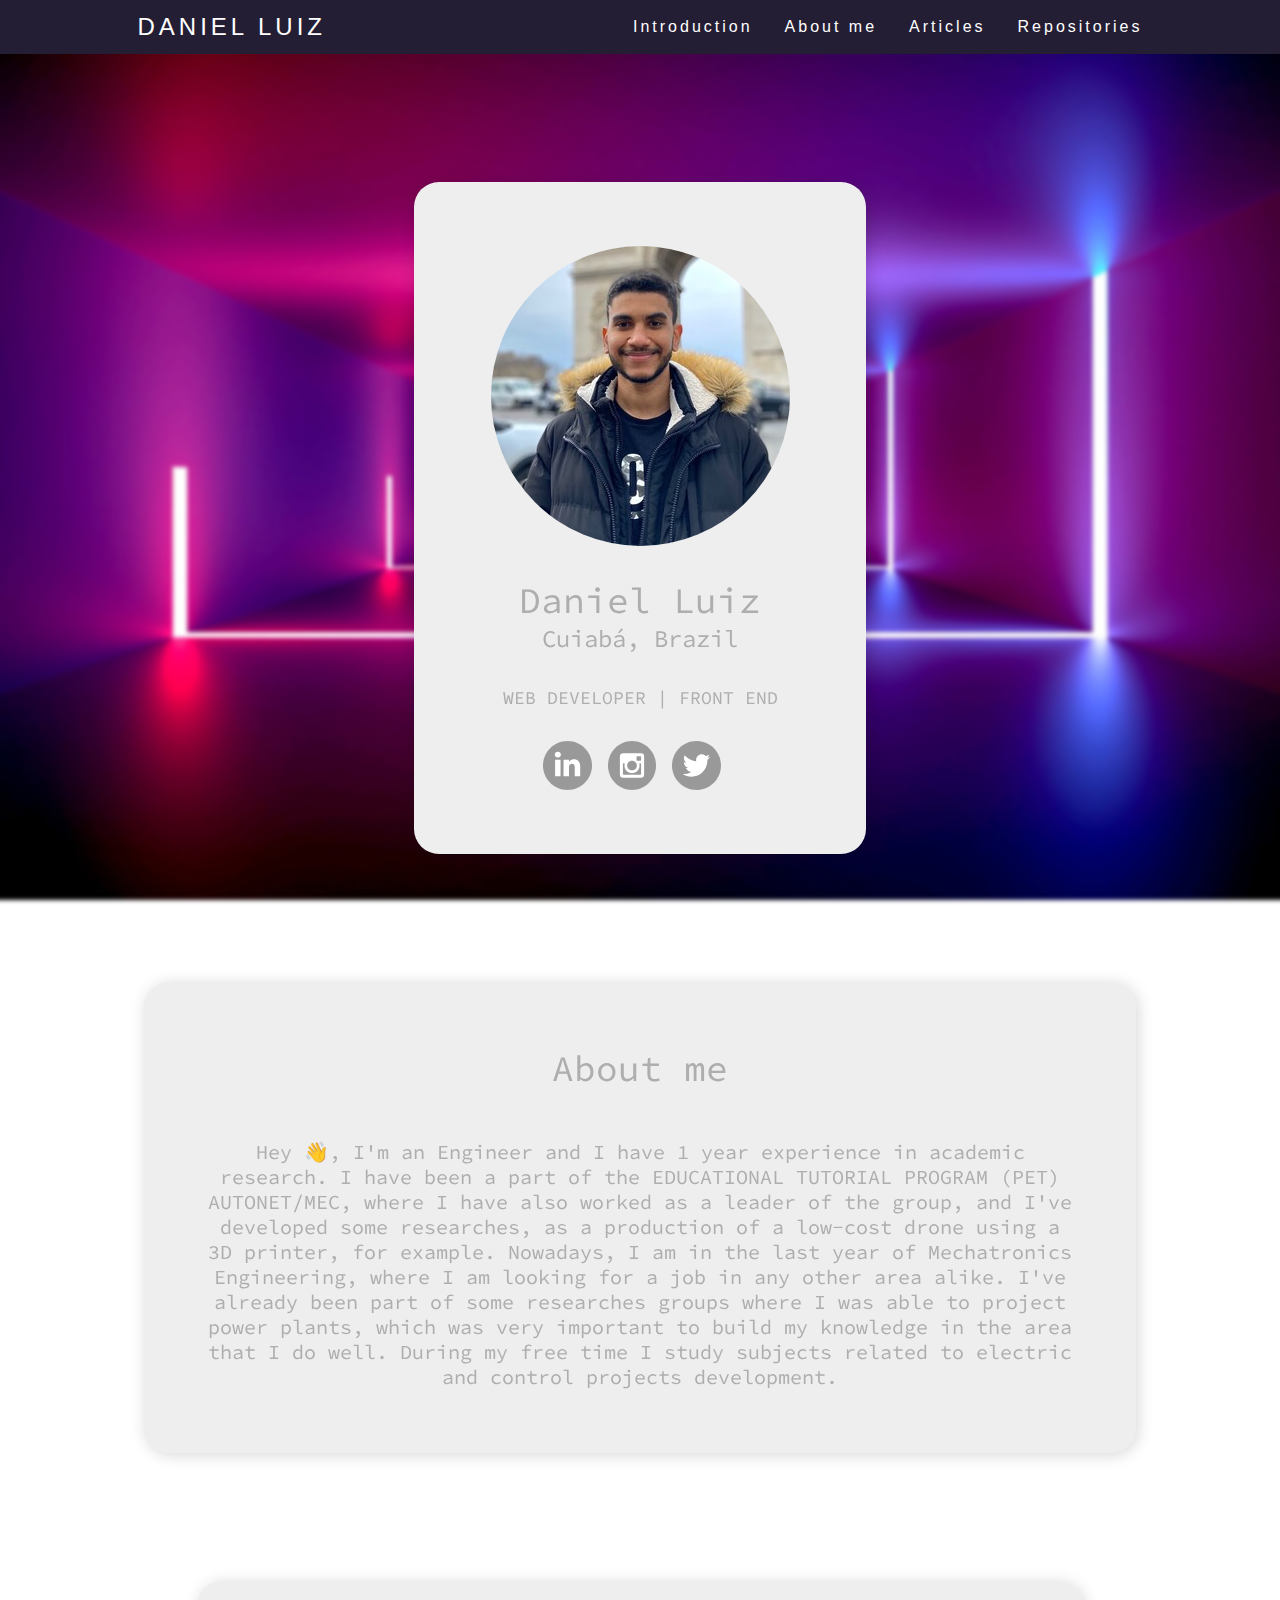
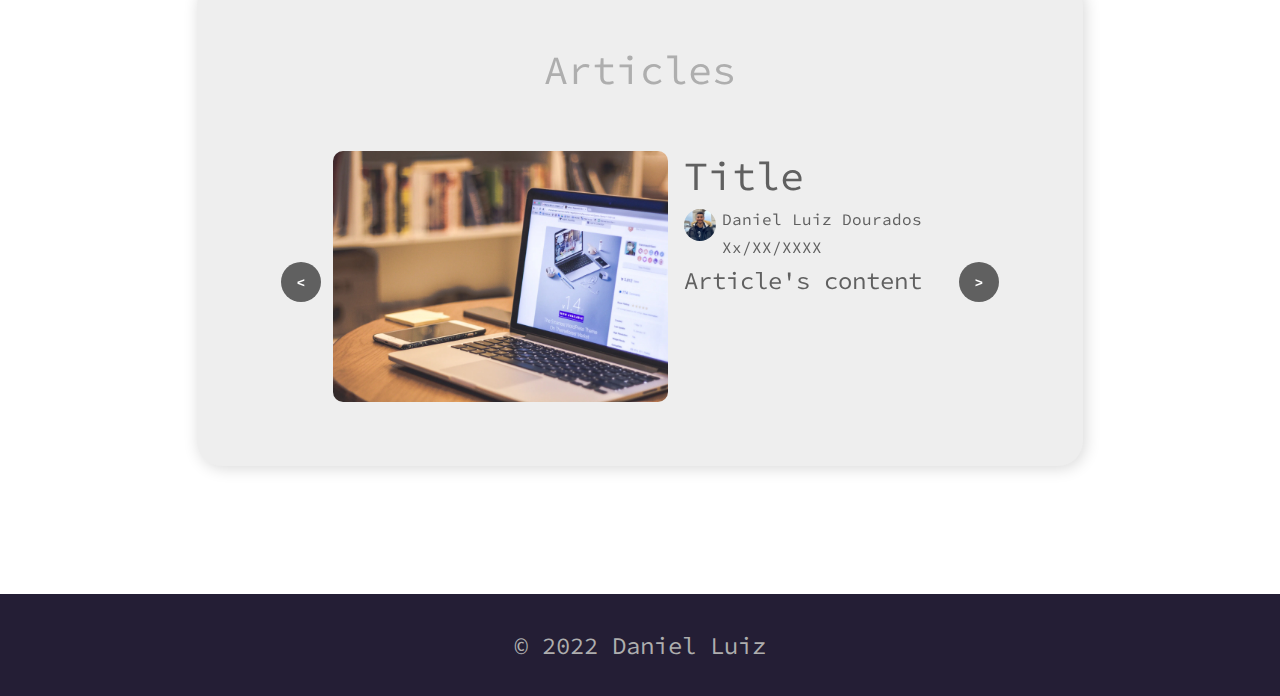
==== index.html @ f3cfec7e "Estrutura para artigos pronta e adição de quatro mais artigos." ====
<!DOCTYPE html>
<html lang="en">

<head>

  <meta charset="UTF-8">
  <meta http-equiv="X-UA-Compatible" content="IE=edge">
  <meta name="viewport" content="width=device-width, initial-scale=1.0">
  <title>Personal Portfolio</title>
  <link rel="icon" href="assets/coding.png">
  <link rel="preconnect" href="https://fonts.googleapis.com">
  <link rel="preconnect" href="https://fonts.gstatic.com" crossorigin>
  <link href="https://fonts.googleapis.com/css2?family=Source+Code+Pro&display=swap" rel="stylesheet">
  <link rel="stylesheet" type="text/css" href="/style.css">
</head>
<div class="back-image">

  <body>

    <header>
      <nav>
        <a class="links logo" href="">Daniel Luiz</a>
        <div class="mobile-menu">
          <div class="line1"></div>
          <div class="line2"></div>
          <div class="line3"></div>
        </div>
        <ul class="nav-list">
          <li><a class="links" href="#profile">Introduction</a></li>
          <li><a class="links" href="#about">About me</a></li>
          <li><a class="links" href="#projects">Articles</a></li>
          <li><a class="links" href="https://github.com/danielluizd?tab=repositories" target="_blank">Repositories</a></li>
        </ul>
      </nav>
    </header>

    <div class="container">
      <div id="profile" class="profile box1">
        <img class="profile-pic" src="/assets/profile.jpg" alt="profile picture">
        <h1 class="title">Daniel Luiz</h1>
        <span>Cuiabá, Brazil</span>
        <p>WEB DEVELOPER | FRONT END</p>
        <ul class="social-media">
          <li><a href="https://www.linkedin.com/in/daniel-luiz-dourados/" target="_blank"><img src="/assets/linkedin.svg" alt="LinkedIn"></a></li>
          <li><a href="https://www.instagram.com/danielluizdourados/" target="_blank"><img src="/assets/instagram.svg" alt="Instagram"></a></li>
          <li><a href="https://twitter.com/DanLuizD" target="_blank"><img src="/assets/twitter.svg" alt="Twitter"></a></li>
        </ul>
      </div>

      <div id="about" class="about box1">
        <h1 class="title">About me</h1>
        <p>Hey 👋, I'm an Engineer and I have 1 year experience in academic research. I have been a part of the EDUCATIONAL TUTORIAL PROGRAM (PET) AUTONET/MEC, where I have also worked as a leader of the group, and I've developed some researches, as a production of a low-cost drone using a 3D printer, for example. Nowadays, I am in the last year of Mechatronics Engineering, where I am looking for a job in any other area alike. I've already been part of some researches groups where I was able to project power plants, which was very important to build my knowledge in the area that I do well. During my free time I study subjects related to electric and control projects development.</p>
      </div>

      <div id="articles" class="article box1">
        <h1 class="title">Articles</h1>

        <div class="carousel">
          <ul>
            <div data-js="carousel__item" class="carousel__item carousel__item--visible">
              <li class="list-1">
                <a href=""><img src="/assets/1.jpg" target="_blank"></a>
                <div class="main">
                  <div class="user.title">
                    <a href="" target="_blank">
                      <h1 href="">Title</h1>
                    </a>
                  </div>
                  <div class="details">
                    <a href="https://github.com/danielluizd" target="_blank"><img src="/assets/profile.jpg" alt=""></a>
                    <div class="detailsDate">
                      <a href="https://github.com/danielluizd" target="_blank">
                        <p class="user">Daniel Luiz Dourados</p>
                      </a>
                      <a href="" target="_blank">
                        <p class="user">Xx/XX/XXXX</p>
                      </a>
                    </div>
                  </div>
                  <div class="user.content">
                    <p class="content">Article's content</p>
                  </div>
                </div>
              </li>
            </div>

            <div data-js="carousel__item" class="carousel__item">
              <a href="" target="_blank">
                <li class="list-1"><img src="/assets/2.jpg" alt="">
              </a>
              <div class="main">
                <div class="user.title">
                  <a href="" target="_blank">
                    <h1>Title</h1>
                  </a>z
                </div>
                <div class="details">
                  <a href="https://github.com/danielluizd" target="_blank"><img src="/assets/profile.jpg" alt=""></a>
                  <div class="detailsDate">
                    <a href="https://github.com/danielluizd" target="_blank">
                      <p class="user">Daniel Luiz Dourados</p>
                    </a>
                    <p class="user">Xx/XX/XXXX</p>
                  </div>
                </div>
                <div class="user.content">
                  <p class="content">Article's content</p>
                </div>
              </div>
              </li>
            </div>

            <div class="carousel__actions">
              <button data-js="carousel__button--prev" aria-label="Slide anterior">
                < </button>

                  <button data-js="carousel__button--next" aria-label="Próximo slide">
                    >
                  </button>
            </div>

          </ul>
        </div>
      </div>

    </div>
    <script src="/script.js"></script>
  </body>
</div>
<div class="footer">© 2022 Daniel Luiz</div>

</html>
---- style.css ----
* {
  margin: 0;
  padding: 0;
}

img {
  display: block;
  max-width: 100%;
}

.back-image {
  backdrop-filter: blur(2px);
}

body {
  font-family: "Source Code Pro", monospace;
  background: url("assets/background.jpg") no-repeat fixed top center;
  background-size: cover;
  display: grid;
  align-items: center;
  justify-items: center;
  height: 100vh;
  color: #aeaeae;
  scroll-behavior: smooth;
  overflow-x: hidden;
}

.container {
  padding: 0 16px;
}

body::-webkit-scrollbar {
  width: 10px;
  height: 10px;
}

body::-webkit-scrollbar-track {
  background: #241e35;
}

body::-webkit-scrollbar-thumb {
  background-color: #3b1936;
  border-radius: 4px;
}

li {
  list-style: none;
}

.title {
  font-size: 36px;
  font-weight: normal;
}

.box1 {
  background: #eee;
  padding: 4rem;
  box-shadow: 2px 2px 16px rgba(0, 0, 0, 0.16);
  border-radius: 25px;
  text-align: center;
  margin: 8rem 0;
}

.profile {
  max-width: 452px;
  box-sizing: border-box;
  margin: 0 auto;
  align-items: center;
  margin-top: 8rem;
}

.profile-pic {
  border-radius: 50%;
  margin: 0 auto 2rem auto;
}

.profile span {
  font-size: 24px;
}

.profile p {
  font-size: 18px;
  margin-top: 2rem;
  margin-bottom: 2rem;
}

.social-media {
  display: flex;
  justify-content: center;
}

.social-media li {
  margin-right: 1rem;
  width: 15%;
}

.about {
  font-size: 20px;
  align-items: center;
  justify-items: center;
  margin: 8rem;
}

.about p {
  margin-top: 3rem;
}

.article {
  max-width: 886px;
  box-sizing: border-box;
  margin: 0 auto;
}

.article ul {
  margin-top: 3rem;
}

.article li {
  display: grid;
  grid-template-columns: 1fr 1fr;
  text-align: left;
  gap: 1rem;
  color: #606060;
  margin-left: 4.5rem;
}

.article li + li {
  margin-top: 2rem;
}

.article img {
  border-radius: 10px;
}

.article a {
  text-decoration: none;
  color: inherit;
}

.article h1 {
  font-weight: normal;
  margin-bottom: 0.5rem;
  font-size: 2.5rem;
}

.carousel {
  display: grid;
  overflow: hidden;
  width: auto;
  height: auto;
  position: relative;
}

.carousel .carousel__item,
.carousel .carousel__item--hidden {
  display: none;
}

.carousel .carousel__item--visible {
  display: block;
  animation: fadeVisibility 0.5s;
}

.carousel .carousel__actions {
  display: flex;
  width: 100%;
  justify-content: space-between;
  position: absolute;
  top: 60%;
  transform: translateY(-50%);
}

.carousel .carousel__actions button {
  border-radius: 50px;
  border: 0;
  font-weight: bold;
  cursor: pointer;
  width: 40px;
  height: 40px;
  color: #fff;
  background-color: #606060;
}

.carousel .carousel__actions button[data-js="carousel__button--prev"] {
  margin-left: 20px;
}

.carousel .carousel__actions button[data-js="carousel__button--next"] {
  margin-right: 20px;
}

@keyframes fadeVisibility {
  0% {
    opacity: 0;
  }
  100% {
    opacity: 1;
    transform: opacity linear;
  }
}

.main {
  display: flex;
  flex-direction: column;
}

.details {
  display: flex;
  gap: 0.4rem;
}

.details img {
  width: 2rem;
  height: 2rem;
  border-radius: 3rem;
}

.detailsDate {
  display: flex;
  flex-direction: column;
}

.user {
  margin-bottom: 0.5rem;
  font-size: 1rem;
}

.content {
  font-size: 1.5rem;
}

.copy {
  font-size: 24px;
  color: #eee;
  text-shadow: 2px 2px 16px black;
  margin: 25vh;
  text-align: center;
}

.links {
  color: #fff;
  text-decoration: none;
  transition: 0.3s;
}

.links:hover {
  opacity: 0.5;
}

.logo {
  font-size: 24px;
  text-transform: uppercase;
  letter-spacing: 4px;
}

nav {
  display: flex;
  justify-content: space-around;
  align-items: center;
  font-family: -apple-system, BlinkMacSystemFont, "Segoe UI", Roboto, Oxygen,
    Ubuntu, Cantarell, "Open Sans", "Helvetica Neue", sans-serif;
  background: #241e35;
  width: 100vw;
  height: 6vh;
}

.nav-list {
  list-style: none;
  display: flex;
}

.nav-list li {
  letter-spacing: 3px;
  margin-left: 32px;
}
.mobile-menu {
  display: none;
  cursor: pointer;
}

.mobile-menu div {
  width: 32px;
  height: 2px;
  background: #fff;
  margin: 8px;
}

.footer {
  display: flex;
  margin-top: 8rem;
  background: #241e35;
  width: 100vw;
  height: 8vw;
  align-items: center;
  justify-content: center;
  font-size: 1.5rem;
}

.articleHeader {
  display: grid;
}

.articleHeader img {
  place-self: center;
  width: 50vw;
  /* height: 100rem; */
}

.articleHeaderTop{
  font-size: 1.5rem;
  margin-bottom: 2rem;
  color: #606060;
}

.articleDetails {
  grid-row: 4/5;
  margin-top: .5rem;
  margin-bottom: 2rem;
}

.articleDetails a{
  text-decoration: none;
  color: #606060;
}

.articleTimeContainer{
  color: #606060;
}

.articleContainer  p{
  text-align: justify;
  margin: 1rem;
  line-height: 1.5rem;
}
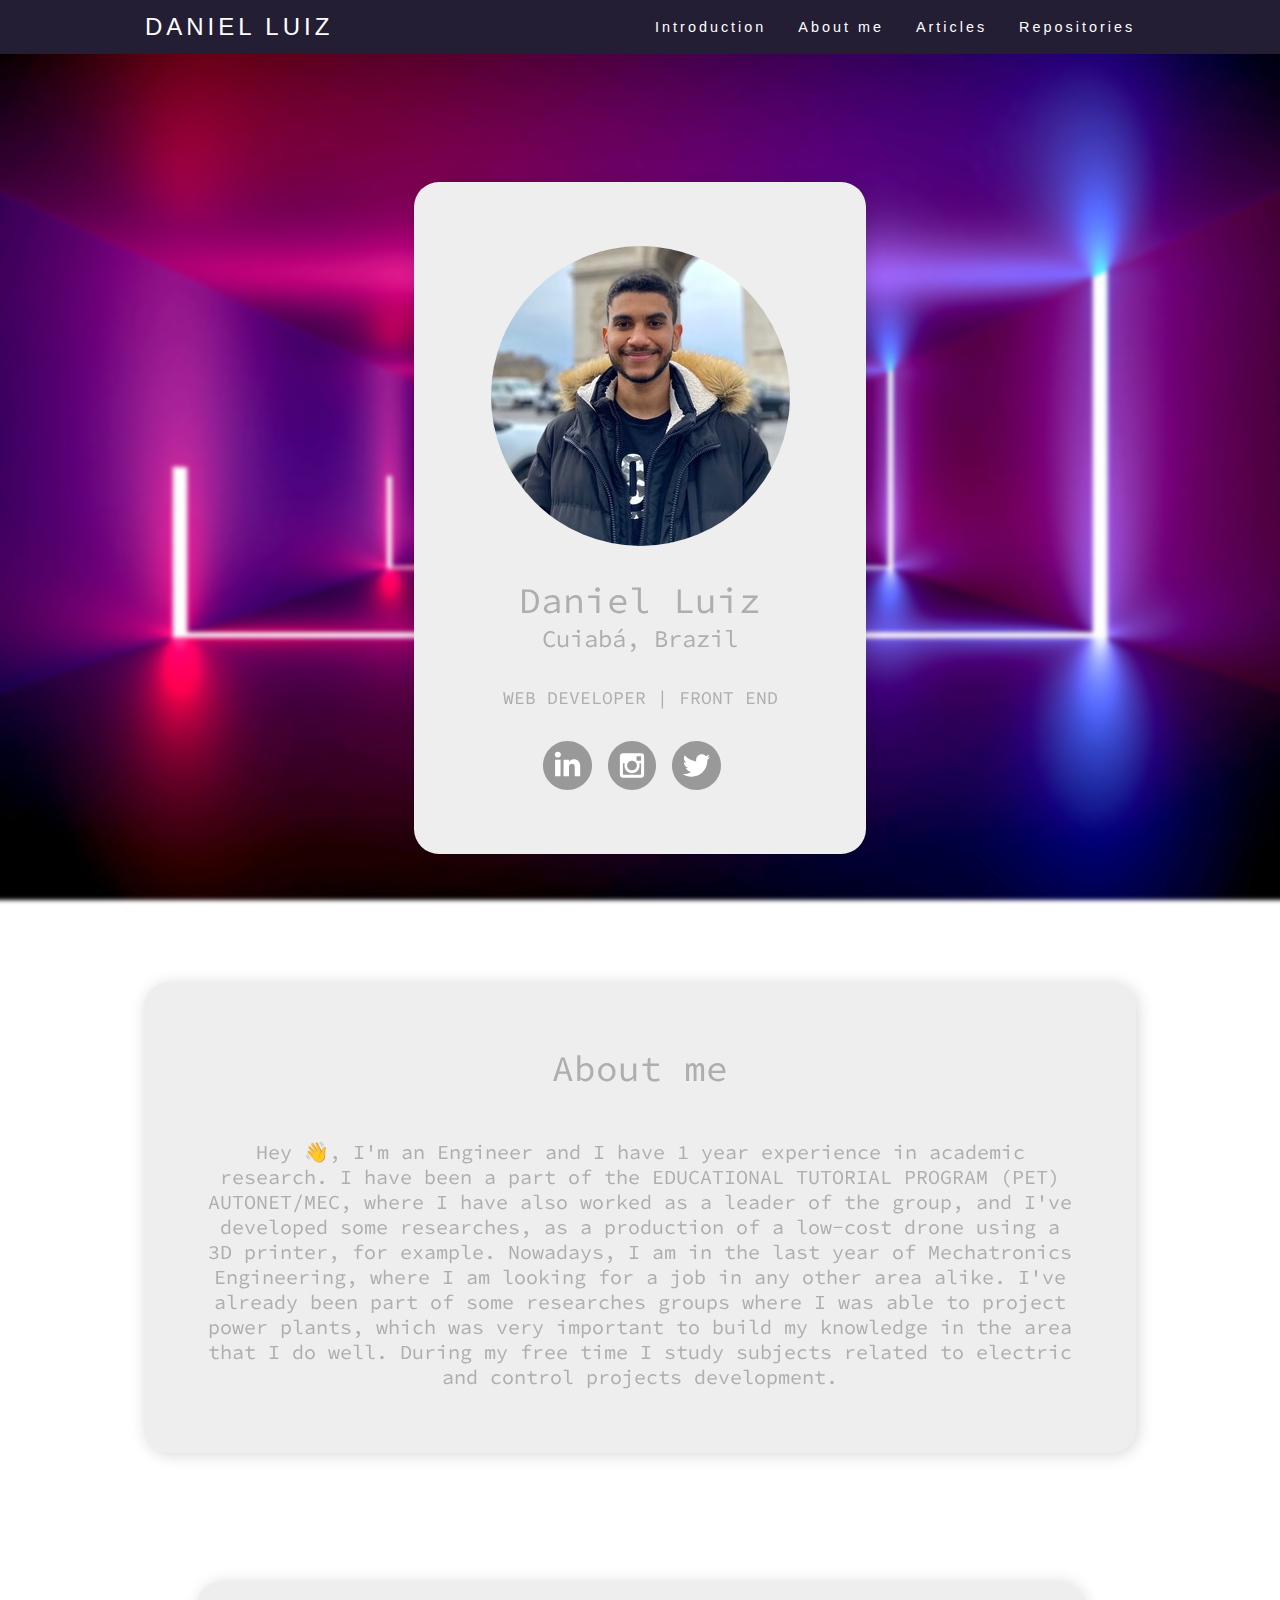
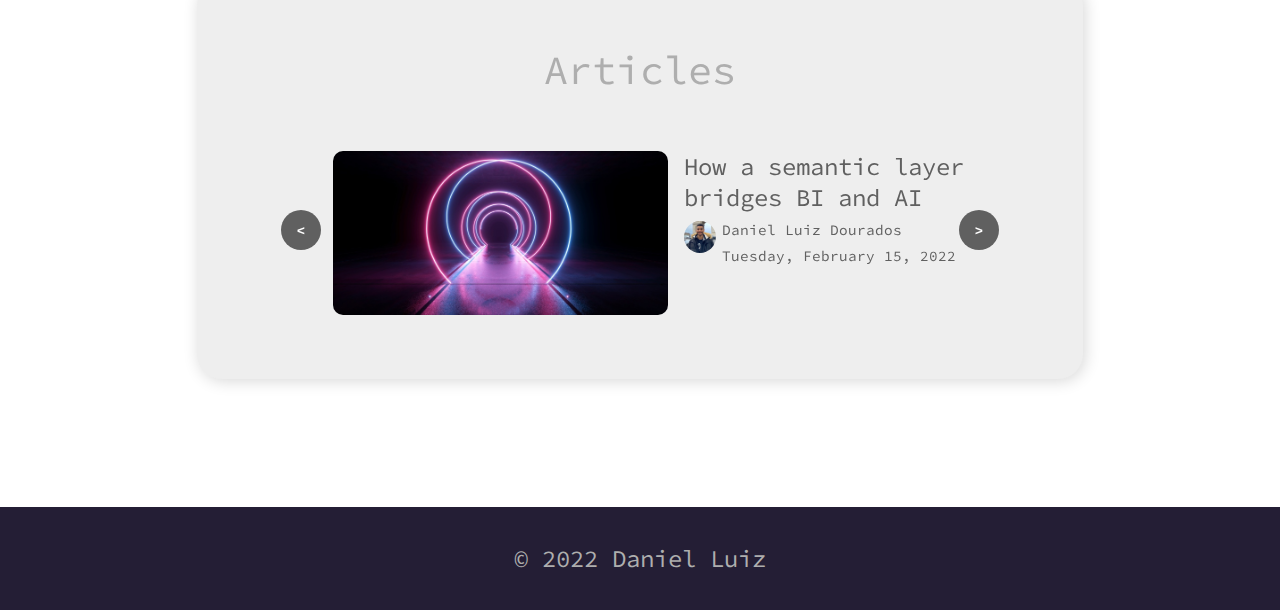
==== commit 10a896e2: "Finalização do blog com 5 artigos, utilizando HTML, CSS e JS." ====
--- a/index.html
+++ b/index.html
@@ -11,7 +11,7 @@
   <link rel="preconnect" href="https://fonts.googleapis.com">
   <link rel="preconnect" href="https://fonts.gstatic.com" crossorigin>
   <link href="https://fonts.googleapis.com/css2?family=Source+Code+Pro&display=swap" rel="stylesheet">
-  <link rel="stylesheet" type="text/css" href="/style.css">
+  <link rel="stylesheet" type="text/css" href="style.css">
 </head>
 <div class="back-image">
 
@@ -36,14 +36,14 @@
 
     <div class="container">
       <div id="profile" class="profile box1">
-        <img class="profile-pic" src="/assets/profile.jpg" alt="profile picture">
+        <img class="profile-pic" src="assets/profile.jpg" alt="profile picture">
         <h1 class="title">Daniel Luiz</h1>
         <span>Cuiabá, Brazil</span>
         <p>WEB DEVELOPER | FRONT END</p>
         <ul class="social-media">
-          <li><a href="https://www.linkedin.com/in/daniel-luiz-dourados/" target="_blank"><img src="/assets/linkedin.svg" alt="LinkedIn"></a></li>
-          <li><a href="https://www.instagram.com/danielluizdourados/" target="_blank"><img src="/assets/instagram.svg" alt="Instagram"></a></li>
-          <li><a href="https://twitter.com/DanLuizD" target="_blank"><img src="/assets/twitter.svg" alt="Twitter"></a></li>
+          <li><a href="https://www.linkedin.com/in/daniel-luiz-dourados/" target="_blank"><img src="assets/linkedin.svg" alt="LinkedIn"></a></li>
+          <li><a href="https://www.instagram.com/danielluizdourados/" target="_blank"><img src="assets/instagram.svg" alt="Instagram"></a></li>
+          <li><a href="https://twitter.com/DanLuizD" target="_blank"><img src="assets/twitter.svg" alt="Twitter"></a></li>
         </ul>
       </div>
 
@@ -59,53 +59,117 @@
           <ul>
             <div data-js="carousel__item" class="carousel__item carousel__item--visible">
               <li class="list-1">
-                <a href=""><img src="/assets/1.jpg" target="_blank"></a>
+                <a href="article1.html" target="_blank"><img src="assets/article1.jpg"></a>
                 <div class="main">
                   <div class="user.title">
-                    <a href="" target="_blank">
-                      <h1 href="">Title</h1>
+                    <a href="article1.html" target="_blank">
+                      <h1 href="">How a semantic layer bridges BI and AI</h1>
                     </a>
                   </div>
                   <div class="details">
-                    <a href="https://github.com/danielluizd" target="_blank"><img src="/assets/profile.jpg" alt=""></a>
+                    <a href="https://github.com/danielluizd" target="_blank"><img src="assets/profile.jpg" alt=""></a>
                     <div class="detailsDate">
                       <a href="https://github.com/danielluizd" target="_blank">
                         <p class="user">Daniel Luiz Dourados</p>
                       </a>
-                      <a href="" target="_blank">
-                        <p class="user">Xx/XX/XXXX</p>
-                      </a>
+                      <p class="user">Tuesday, February 15, 2022</p>
                     </div>
-                  </div>
-                  <div class="user.content">
-                    <p class="content">Article's content</p>
                   </div>
                 </div>
               </li>
             </div>
 
             <div data-js="carousel__item" class="carousel__item">
-              <a href="" target="_blank">
-                <li class="list-1"><img src="/assets/2.jpg" alt="">
+              <a href="article2.html" target="_blank">
+                <li class="list-1"><img src="assets/article2.jpg" alt="">
               </a>
               <div class="main">
                 <div class="user.title">
-                  <a href="" target="_blank">
-                    <h1>Title</h1>
-                  </a>z
+                  <a href="article2.html" target="_blank">
+                    <h1>3G must die so 5G can live</h1>
+                  </a>
                 </div>
                 <div class="details">
-                  <a href="https://github.com/danielluizd" target="_blank"><img src="/assets/profile.jpg" alt=""></a>
+                  <a href="https://github.com/danielluizd" target="_blank"><img src="assets/profile.jpg" alt=""></a>
                   <div class="detailsDate">
                     <a href="https://github.com/danielluizd" target="_blank">
                       <p class="user">Daniel Luiz Dourados</p>
                     </a>
-                    <p class="user">Xx/XX/XXXX</p>
+                    <p class="user">Tuesday, February 15, 2022</p>
                   </div>
                 </div>
-                <div class="user.content">
-                  <p class="content">Article's content</p>
+
+              </div>
+              </li>
+            </div>
+
+            <div data-js="carousel__item" class="carousel__item">
+              <a href="article3.html" target="_blank">
+                <li class="list-1"><img src="assets/article3.jpg" alt="">
+              </a>
+              <div class="main">
+                <div class="user.title">
+                  <a href="article3.html" target="_blank">
+                    <h1>Ukraine defense ministry, banks hit by cyberattacks</h1>
+                  </a>
                 </div>
+                <div class="details">
+                  <a href="https://github.com/danielluizd" target="_blank"><img src="assets/profile.jpg" alt=""></a>
+                  <div class="detailsDate">
+                    <a href="https://github.com/danielluizd" target="_blank">
+                      <p class="user">Daniel Luiz Dourados</p>
+                    </a>
+                    <p class="user">Tuesday, February 15, 2022</p>
+                  </div>
+                </div>
+              </div>
+              </li>
+            </div>
+
+            <div data-js="carousel__item" class="carousel__item">
+              <a href="article4.html" target="_blank">
+                <li class="list-1"><img src="assets/article4.jpg" alt="">
+              </a>
+              <div class="main">
+                <div class="user.title">
+                  <a href="article4.html" target="_blank">
+                    <h1>Netlify Graph helps eliminate ‘messy backend integration work’</h1>
+                  </a>
+                </div>
+                <div class="details">
+                  <a href="https://github.com/danielluizd" target="_blank"><img src="assets/profile.jpg" alt=""></a>
+                  <div class="detailsDate">
+                    <a href="https://github.com/danielluizd" target="_blank">
+                      <p class="user">Daniel Luiz Dourados</p>
+                    </a>
+                    <p class="user">Tuesday, February 15, 2022</p>
+                  </div>
+                </div>
+
+              </div>
+              </li>
+            </div>
+
+            <div data-js="carousel__item" class="carousel__item">
+              <a href="article5.html" target="_blank">
+                <li class="list-1"><img src="assets/article5.jpg" alt="">
+              </a>
+              <div class="main">
+                <div class="user.title">
+                  <a href="article5.html" target="_blank">
+                    <h1>Big Tech backlash gives rise to the independent cloud</h1>
+                  </a>
+                </div>
+                <div class="details">
+                  <a href="https://github.com/danielluizd" target="_blank"><img src="assets/profile.jpg" alt=""></a>
+                  <div class="detailsDate">
+                    <a href="https://github.com/danielluizd" target="_blank">
+                      <p class="user">Daniel Luiz Dourados</p>
+                    </a>
+                    <p class="user">Tuesday, February 15, 2022</p>
+                  </div>
+                </div>
+
               </div>
               </li>
             </div>
@@ -124,7 +188,7 @@
       </div>
 
     </div>
-    <script src="/script.js"></script>
+    <script src="script.js"></script>
   </body>
 </div>
 <div class="footer">© 2022 Daniel Luiz</div>
--- a/style.css
+++ b/style.css
@@ -159,6 +159,12 @@
 .carousel .carousel__item--visible {
   display: block;
   animation: fadeVisibility 0.5s;
+}
+
+.carousel .carousel__item h1{
+  text-overflow: ellipsis;
+  overflow: hidden;
+font-size: 1.5rem;
 }
 
 .carousel .carousel__actions {
@@ -219,6 +225,9 @@
   display: flex;
   flex-direction: column;
 }
+.detailsDate p,a{
+  font-size: 0.9rem;
+}
 
 .user {
   margin-bottom: 0.5rem;
@@ -306,7 +315,7 @@
   /* height: 100rem; */
 }
 
-.articleHeaderTop{
+.articleHeaderTop {
   font-size: 1.5rem;
   margin-bottom: 2rem;
   color: #606060;
@@ -314,21 +323,22 @@
 
 .articleDetails {
   grid-row: 4/5;
-  margin-top: .5rem;
+  margin-top: 0.5rem;
   margin-bottom: 2rem;
 }
 
-.articleDetails a{
+.articleDetails a {
   text-decoration: none;
   color: #606060;
 }
 
-.articleTimeContainer{
+.articleTimeContainer {
   color: #606060;
 }
 
-.articleContainer  p{
+.articleContainer p {
+  color: #000000;
   text-align: justify;
   margin: 1rem;
   line-height: 1.5rem;
-}+}
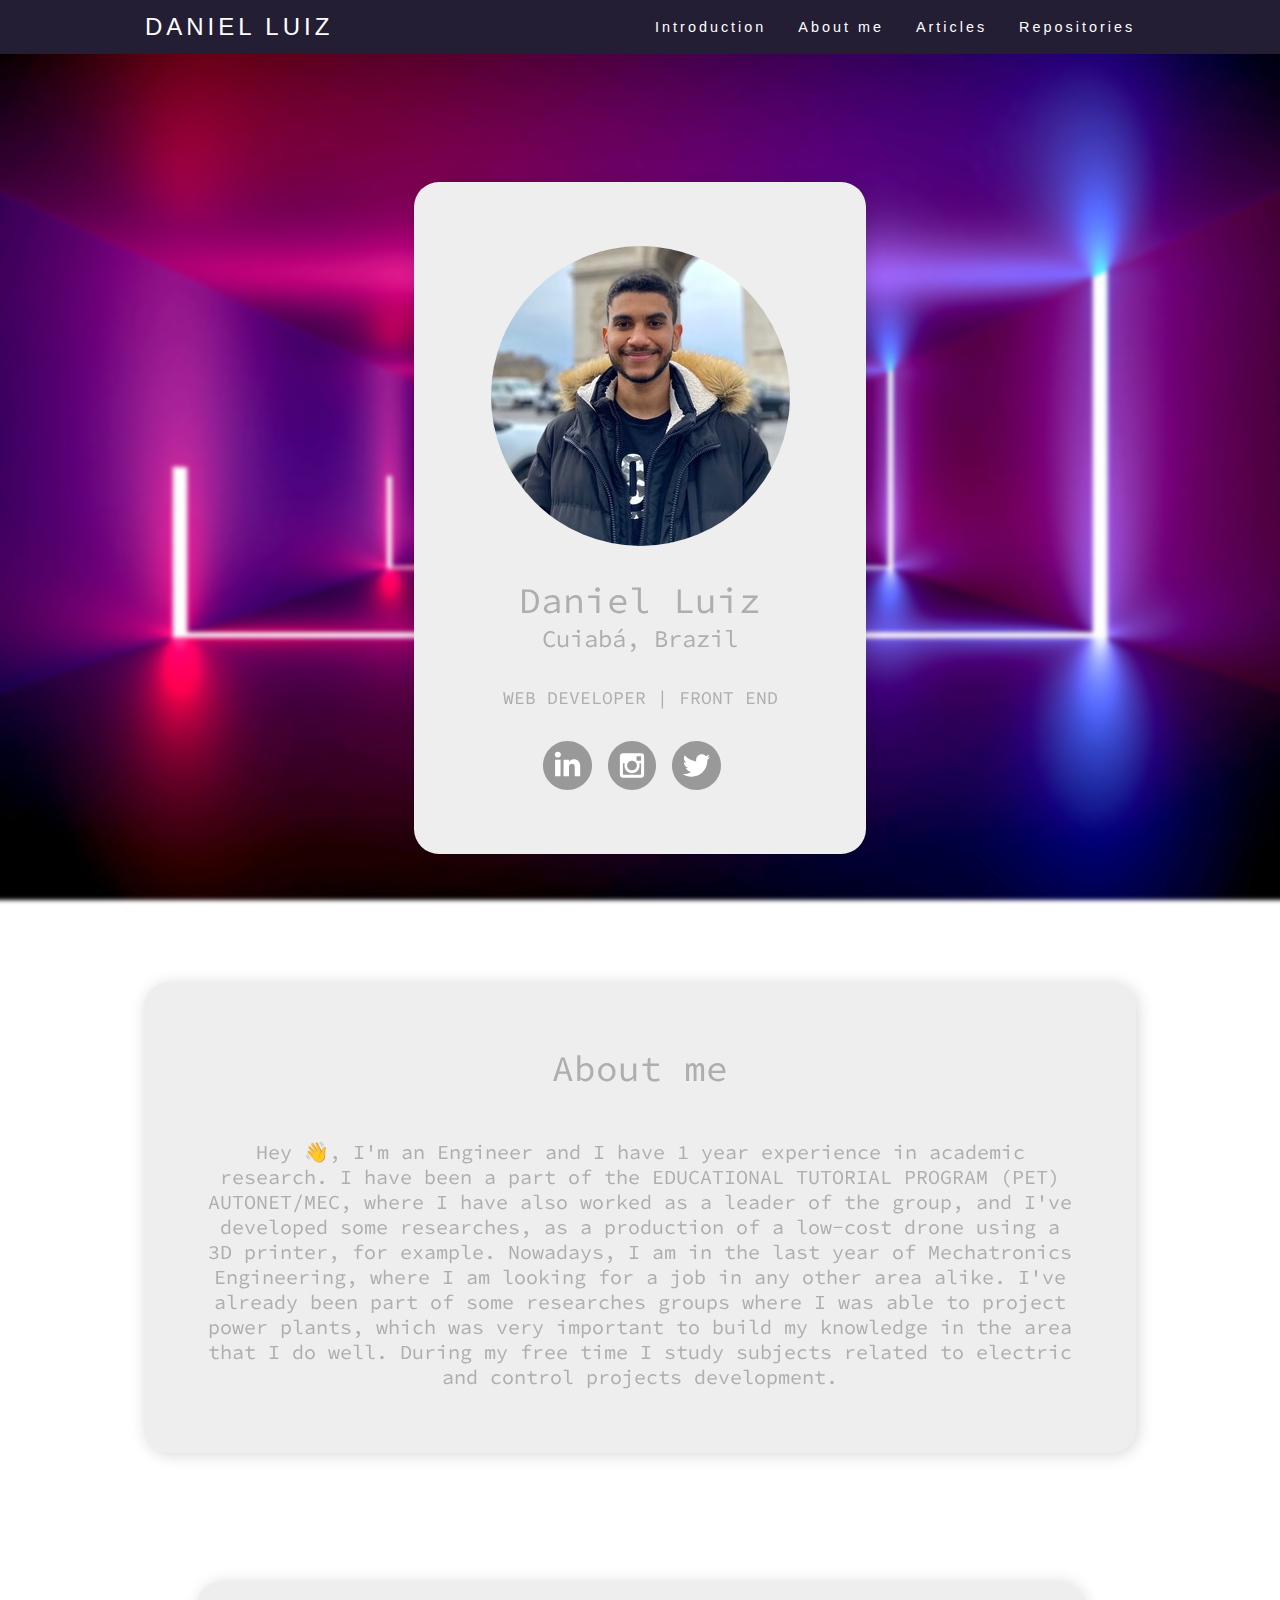
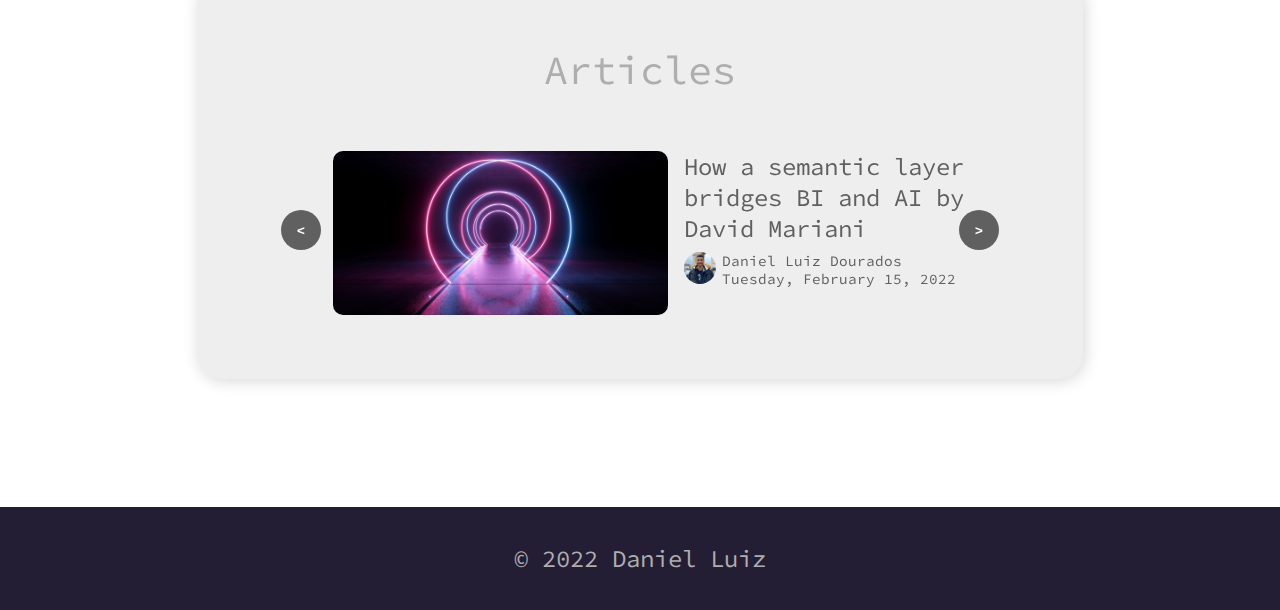
==== commit 891e6502: "Resolução de alguns problemas incluindo links e imagens." ====
--- a/index.html
+++ b/index.html
@@ -28,7 +28,7 @@
         <ul class="nav-list">
           <li><a class="links" href="#profile">Introduction</a></li>
           <li><a class="links" href="#about">About me</a></li>
-          <li><a class="links" href="#projects">Articles</a></li>
+          <li><a class="links" href="#articles">Articles</a></li>
           <li><a class="links" href="https://github.com/danielluizd?tab=repositories" target="_blank">Repositories</a></li>
         </ul>
       </nav>
@@ -63,7 +63,7 @@
                 <div class="main">
                   <div class="user.title">
                     <a href="article1.html" target="_blank">
-                      <h1 href="">How a semantic layer bridges BI and AI</h1>
+                      <h1 href="">How a semantic layer bridges BI and AI by David Mariani</h1>
                     </a>
                   </div>
                   <div class="details">
--- a/style.css
+++ b/style.css
@@ -151,6 +151,10 @@
   position: relative;
 }
 
+.carousel .carousel__item li a {
+  max-width: fit-content;
+}
+
 .carousel .carousel__item,
 .carousel .carousel__item--hidden {
   display: none;
@@ -161,10 +165,10 @@
   animation: fadeVisibility 0.5s;
 }
 
-.carousel .carousel__item h1{
+.carousel .carousel__item h1 {
   text-overflow: ellipsis;
   overflow: hidden;
-font-size: 1.5rem;
+  font-size: 1.5rem;
 }
 
 .carousel .carousel__actions {
@@ -225,13 +229,14 @@
   display: flex;
   flex-direction: column;
 }
-.detailsDate p,a{
+
+.detailsDate p,
+a {
   font-size: 0.9rem;
 }
 
-.user {
+.user a {
   margin-bottom: 0.5rem;
-  font-size: 1rem;
 }
 
 .content {
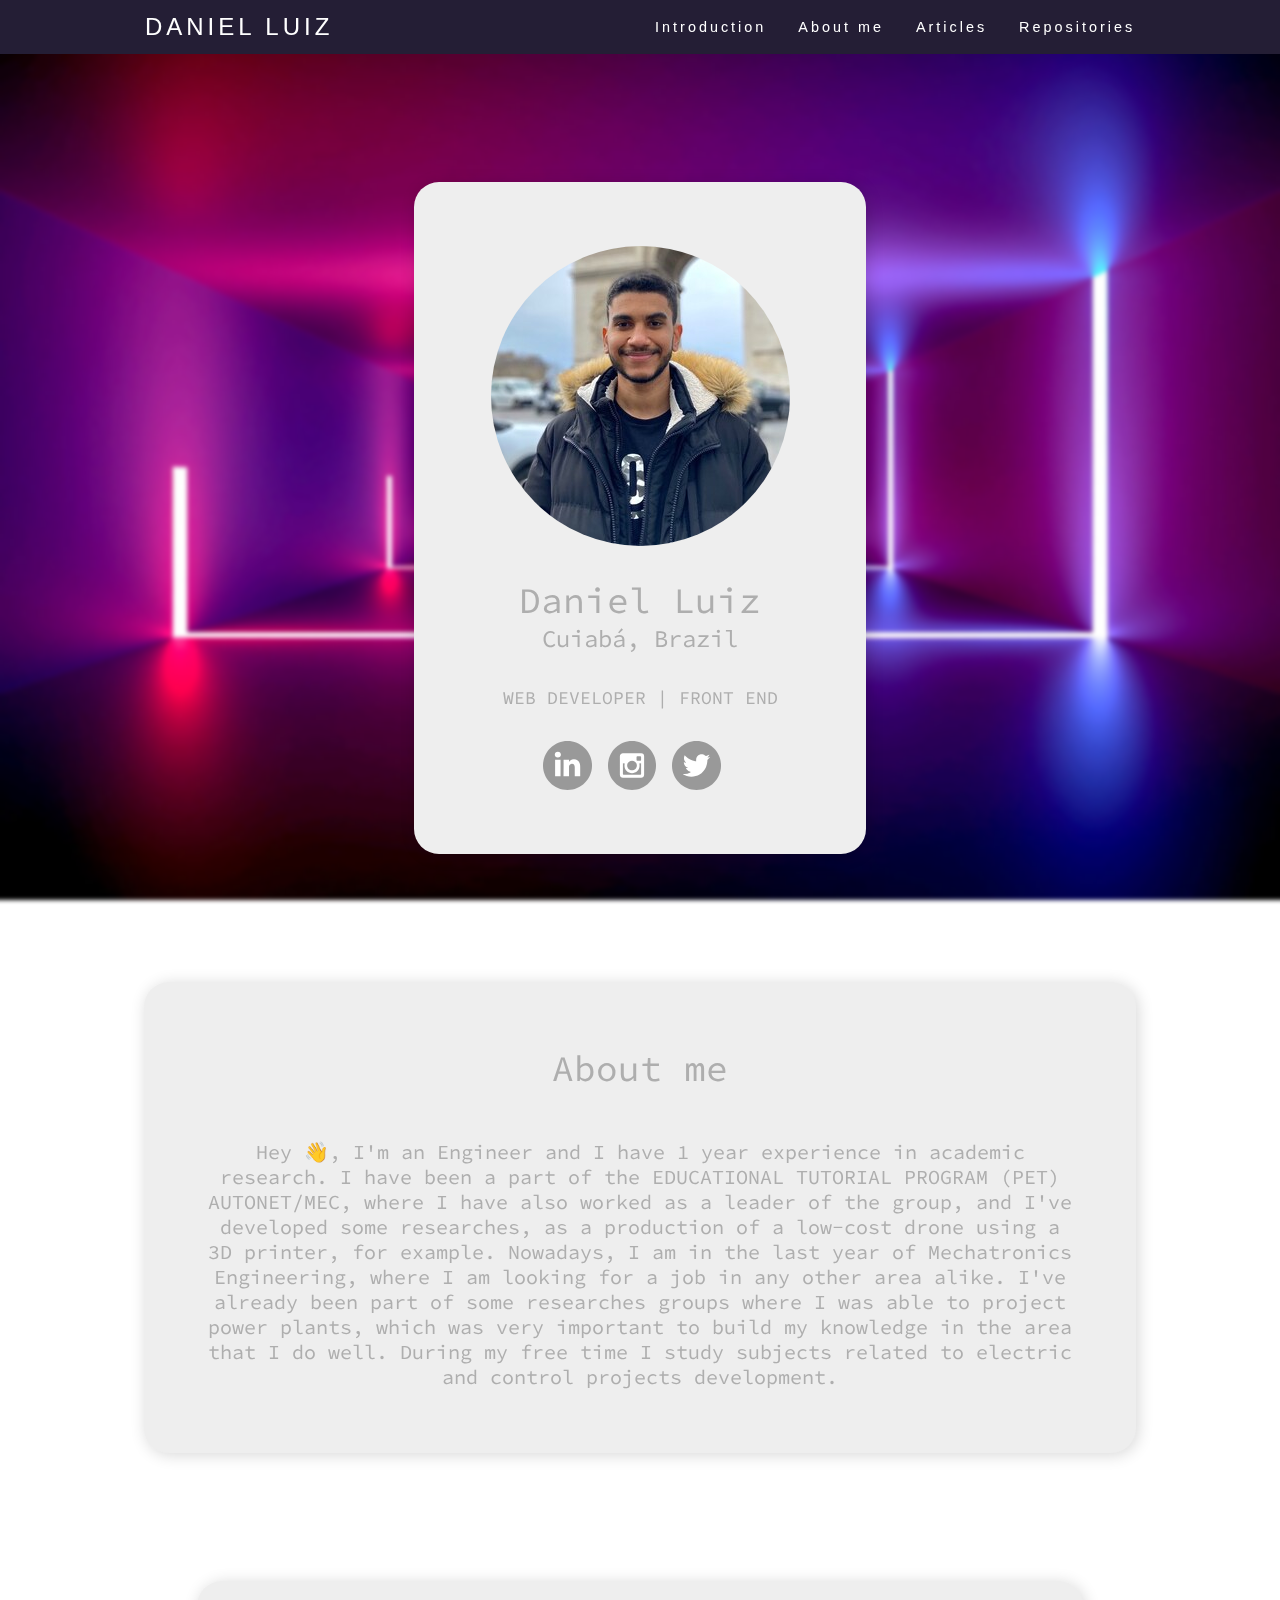
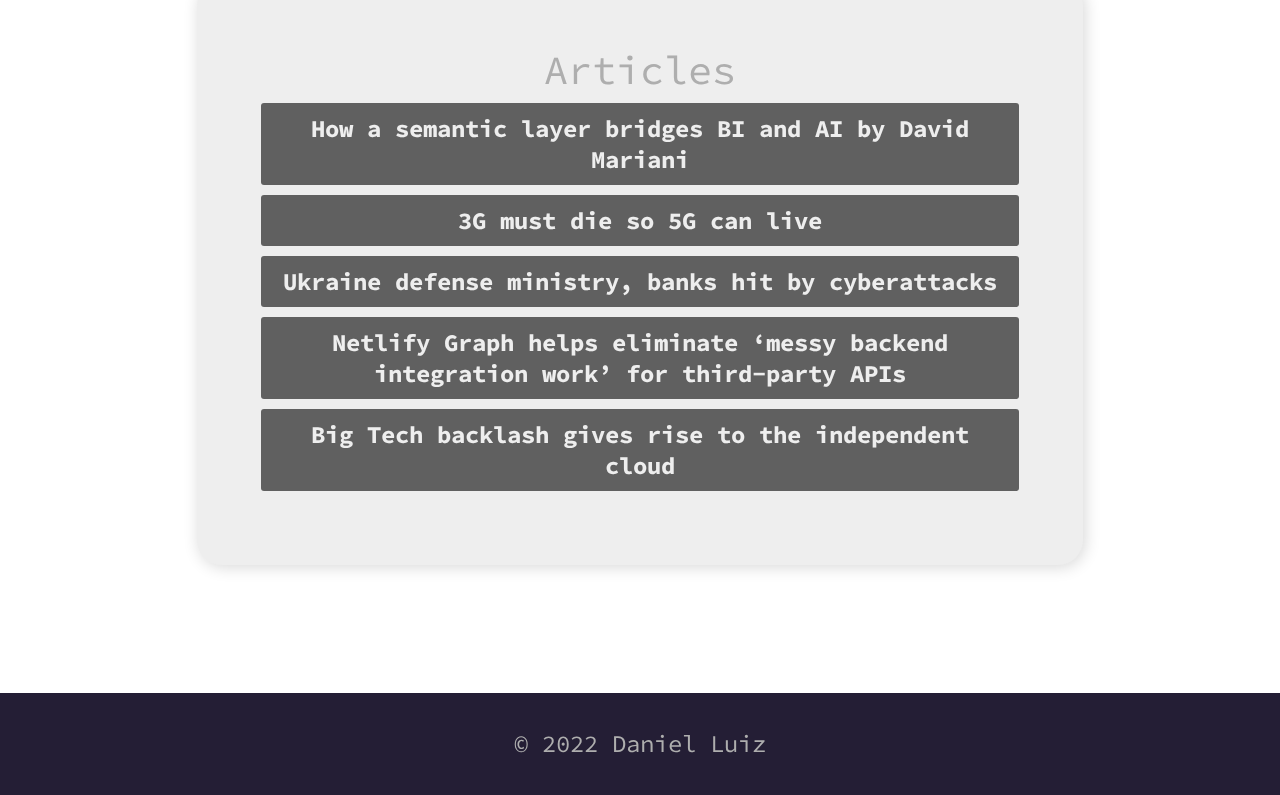
==== commit c940d887: "Exclusão da pasta root." ====
--- a/index.html
+++ b/index.html
@@ -6,8 +6,8 @@
   <meta charset="UTF-8">
   <meta http-equiv="X-UA-Compatible" content="IE=edge">
   <meta name="viewport" content="width=device-width, initial-scale=1.0">
-  <title>Personal Portfolio</title>
-  <link rel="icon" href="assets/coding.png">
+  <title>Personal Blog</title>
+  <link rel="icon" href="/assets/coding.png">
   <link rel="preconnect" href="https://fonts.googleapis.com">
   <link rel="preconnect" href="https://fonts.gstatic.com" crossorigin>
   <link href="https://fonts.googleapis.com/css2?family=Source+Code+Pro&display=swap" rel="stylesheet">
@@ -36,14 +36,14 @@
 
     <div class="container">
       <div id="profile" class="profile box1">
-        <img class="profile-pic" src="assets/profile.jpg" alt="profile picture">
+        <img class="profile-pic" src="/assets/profile.jpg" alt="profile picture">
         <h1 class="title">Daniel Luiz</h1>
         <span>Cuiabá, Brazil</span>
         <p>WEB DEVELOPER | FRONT END</p>
         <ul class="social-media">
-          <li><a href="https://www.linkedin.com/in/daniel-luiz-dourados/" target="_blank"><img src="assets/linkedin.svg" alt="LinkedIn"></a></li>
-          <li><a href="https://www.instagram.com/danielluizdourados/" target="_blank"><img src="assets/instagram.svg" alt="Instagram"></a></li>
-          <li><a href="https://twitter.com/DanLuizD" target="_blank"><img src="assets/twitter.svg" alt="Twitter"></a></li>
+          <li><a href="https://www.linkedin.com/in/daniel-luiz-dourados/" target="_blank"><img src="/assets/linkedin.svg" alt="LinkedIn"></a></li>
+          <li><a href="https://www.instagram.com/danielluizdourados/" target="_blank"><img src="/assets/instagram.svg" alt="Instagram"></a></li>
+          <li><a href="https://twitter.com/DanLuizD" target="_blank"><img src="/assets/twitter.svg" alt="Twitter"></a></li>
         </ul>
       </div>
 
@@ -55,140 +55,284 @@
       <div id="articles" class="article box1">
         <h1 class="title">Articles</h1>
 
-        <div class="carousel">
-          <ul>
-            <div data-js="carousel__item" class="carousel__item carousel__item--visible">
-              <li class="list-1">
-                <a href="article1.html" target="_blank"><img src="assets/article1.jpg"></a>
-                <div class="main">
-                  <div class="user.title">
-                    <a href="article1.html" target="_blank">
-                      <h1 href="">How a semantic layer bridges BI and AI by David Mariani</h1>
-                    </a>
-                  </div>
-                  <div class="details">
-                    <a href="https://github.com/danielluizd" target="_blank"><img src="assets/profile.jpg" alt=""></a>
-                    <div class="detailsDate">
-                      <a href="https://github.com/danielluizd" target="_blank">
-                        <p class="user">Daniel Luiz Dourados</p>
-                      </a>
-                      <p class="user">Tuesday, February 15, 2022</p>
-                    </div>
-                  </div>
-                </div>
-              </li>
-            </div>
-
-            <div data-js="carousel__item" class="carousel__item">
-              <a href="article2.html" target="_blank">
-                <li class="list-1"><img src="assets/article2.jpg" alt="">
-              </a>
-              <div class="main">
-                <div class="user.title">
-                  <a href="article2.html" target="_blank">
-                    <h1>3G must die so 5G can live</h1>
-                  </a>
-                </div>
-                <div class="details">
-                  <a href="https://github.com/danielluizd" target="_blank"><img src="assets/profile.jpg" alt=""></a>
-                  <div class="detailsDate">
-                    <a href="https://github.com/danielluizd" target="_blank">
-                      <p class="user">Daniel Luiz Dourados</p>
-                    </a>
-                    <p class="user">Tuesday, February 15, 2022</p>
-                  </div>
-                </div>
-
-              </div>
-              </li>
-            </div>
-
-            <div data-js="carousel__item" class="carousel__item">
-              <a href="article3.html" target="_blank">
-                <li class="list-1"><img src="assets/article3.jpg" alt="">
-              </a>
-              <div class="main">
-                <div class="user.title">
-                  <a href="article3.html" target="_blank">
-                    <h1>Ukraine defense ministry, banks hit by cyberattacks</h1>
-                  </a>
-                </div>
-                <div class="details">
-                  <a href="https://github.com/danielluizd" target="_blank"><img src="assets/profile.jpg" alt=""></a>
-                  <div class="detailsDate">
-                    <a href="https://github.com/danielluizd" target="_blank">
-                      <p class="user">Daniel Luiz Dourados</p>
-                    </a>
-                    <p class="user">Tuesday, February 15, 2022</p>
-                  </div>
-                </div>
-              </div>
-              </li>
-            </div>
-
-            <div data-js="carousel__item" class="carousel__item">
-              <a href="article4.html" target="_blank">
-                <li class="list-1"><img src="assets/article4.jpg" alt="">
-              </a>
-              <div class="main">
-                <div class="user.title">
-                  <a href="article4.html" target="_blank">
-                    <h1>Netlify Graph helps eliminate ‘messy backend integration work’</h1>
-                  </a>
-                </div>
-                <div class="details">
-                  <a href="https://github.com/danielluizd" target="_blank"><img src="assets/profile.jpg" alt=""></a>
-                  <div class="detailsDate">
-                    <a href="https://github.com/danielluizd" target="_blank">
-                      <p class="user">Daniel Luiz Dourados</p>
-                    </a>
-                    <p class="user">Tuesday, February 15, 2022</p>
-                  </div>
-                </div>
-
-              </div>
-              </li>
-            </div>
-
-            <div data-js="carousel__item" class="carousel__item">
-              <a href="article5.html" target="_blank">
-                <li class="list-1"><img src="assets/article5.jpg" alt="">
-              </a>
-              <div class="main">
-                <div class="user.title">
-                  <a href="article5.html" target="_blank">
-                    <h1>Big Tech backlash gives rise to the independent cloud</h1>
-                  </a>
-                </div>
-                <div class="details">
-                  <a href="https://github.com/danielluizd" target="_blank"><img src="assets/profile.jpg" alt=""></a>
-                  <div class="detailsDate">
-                    <a href="https://github.com/danielluizd" target="_blank">
-                      <p class="user">Daniel Luiz Dourados</p>
-                    </a>
-                    <p class="user">Tuesday, February 15, 2022</p>
-                  </div>
-                </div>
-
-              </div>
-              </li>
-            </div>
-
-            <div class="carousel__actions">
-              <button data-js="carousel__button--prev" aria-label="Slide anterior">
-                < </button>
-
-                  <button data-js="carousel__button--next" aria-label="Próximo slide">
-                    >
-                  </button>
-            </div>
-
-          </ul>
+        <div class="accordionWrapper">
+          <div class="accordionItem hidden">
+            <h2 class="accordionItemTitle">How a semantic layer bridges BI and AI by David Mariani</h2>
+            <div class="accordionItemContent">
+              <div class="articleHeader">
+                <div class="articleDetails">
+                  <div class="articleAuthor">
+                    <a href="https://github.com/danielluizd" target="_blank">Daniel Luiz Dourados</a>
+                  </div>
+                  <div class="articleTimeContainer">Tuesday, February 15, 2022</div>
+                </div>
+                <img src="/assets/article1.jpg" alt="">
+              </div>
+
+              <div class="articleContainer">
+                <p> This article was contributed by David Mariani, chief technology officer for AtScale. </p>
+
+                <p>An important step in the data maturity of an organization is moving beyond simple historical analysis to generating accurate predictions about the future. In the past, business analysts focused on historical analysis while data science teams attempted to surface interesting insights about the future. Today, with the advent of the semantic layer, these two siloed worlds are coming together. Enterprises that merge these two disciplines can deliver augmented analytics, helping everyone in the organization better understand the past and predict the future.</p>
+
+                <p>Organizations leverage analytics to help them understand and improve their business operations and customer satisfaction. Before we go further, let’s define the four flavors of analysis we typically see in an organization, each with increasing levels of sophistication.
+
+
+                  As illustrated by the table above, business users typically focus on historical analysis while data scientists are working to predict the future. It’s obvious that business users make better decisions if they can anticipate the future. It’s also obvious that data scientists build better models if they can compare their predictions to what actually happened. In other words, historical analysis and predictive analysis are relevant to both teams, but rarely do the two meet.</p>
+
+                <p>A semantic layer is a business representation of data that makes it easier for end users to access data using common, business-friendly terms. A semantic layer maps complex data relationships into easy-to-understand business terms to deliver a unified, consolidated view of data across the organization. A semantic layer provides the following benefits:</p>
+
+                <p>One of the biggest complaints from the business is that it takes way too long for IT to build or deliver reports for them. Users want to control their destiny, and subject-matter experts (not IT) are best suited to applying data to improve the business. A well-designed semantic layer hides the complexity of data’s physical form and location while translating data into understandable business constructs. A semantic layer frees business users and data scientists from the dependency on IT and data experts by making data easy to use.</p>
+
+                <p>Today, enterprises have strong and sometimes regulatory requirements to track “who” saw “which” data and “when.” A modern semantic layer allows users to appear as themselves to the underlying data platforms from any consumer tool. At the same time, a semantic layer ensures that data is consistent regardless of consumption style and makes sure everyone plays by the same (governance) rules. </p>
+
+                <p>Analytics agility, also thought of as “time to insight,” is how long after data lands that it can be used to make decisions. BI tools that require data imports, extracts, or cube building take anywhere from minutes for small data to days/weeks for large data before data can be accessed. A modern semantic layer leverages data virtualization to enable new data landing in your data warehouse to be query-able by your BI tool immediately, regardless of size.
+                </p>
+
+                <p>Cubes and data extracts were introduced to overcome the performance issues of analytics and data platforms. This approach introduces data copies, adds complexity, destroys agility, and introduces latency. A modern semantic layer improves performance regardless of the underlying data model, whether it’s a snowflake, a star, or purely OLTP schema. By automatically creating and managing aggregates or materialized views inside the underlying data platform, a semantic layer learns from user query patterns and optimizes the data platform’s performance and cost without data movement.</p>
+
+                <p>With a semantic layer, you can bridge the gap between BI users and data science teams. This enables your teams to work transparently and cooperatively with the same information and with the same goals.
+                </p>
+
+                <p>A semantic layer abstracts away the complexity of underlying raw data using a business model, allowing any data consumer to access quantitative metrics, attributes, features, predictions, business hierarchies, and complex calculations in an intuitive, easy-to-understand interface. A semantic layer solution presents this consumer-friendly interface in the “language” of their tooling (SQL, MDX, DAX, JDBC, ODBC, REST, or Python), translating queries into the dialect of the underlying cloud platform. With a common set of business terms, both teams can interact with the same data, with the same governance rules, with the same results, using the tooling of their choice. </p>
+
+                <p>With both teams working on the same semantic layer solution, data scientists can share (or publish) their generated features and predictions with business analysts, while business analysts provide feedback to data science teams on the quality of their predictions and model drift. Once data becomes highly accessible, teams can collaborate not just within their four walls, but blend data from second and third-party data sources to unlock the power of data and analytics for everyone. Closing the gap between business intelligence and data science teams is the key to achieving a high level of data analytics maturity and applying all types of analytics at scale.</p>
+
+                <p>When business and data science teams collaborate using a semantic layer, they enhance their historical data with predictive insights. Closing the gap between business intelligence and data science teams provides more visibility into the output of data science initiatives throughout the organization and enables organizations to leverage their data for predictive and prescriptive analytics. Augmented intelligence (also called augmented analytics or decision intelligence) brings AI-generated insights into traditional business intelligence workflows to improve data-driven decisions.</p>
+
+                <p>When most people think of augmented intelligence, they think about specific features that may appear in AI-enhanced business intelligence tools. For example, some BI tools add natural language query (NLQ) or outlier analysis to help their users ask better questions or find the needle in the haystack. These are valuable features, but they are confined to the particular tool and may work differently across different tools.</p>
+
+                <p>In contrast, augmenting data through the unification of BI and data science adds AI-enhanced data to the semantic layer, providing the same insights across the consumer spectrum, regardless of the tool used. Essentially, a semantic layer amplifies the effect of the data science team by sharing their work with a wider audience and providing that audience with the ability to deliver feedback on the quality and utility of their predictions — a win-win.</p>
+
+                <p>Augmented intelligence has the power to transform businesses into data-driven organizations. This starts with implementing the appropriate processes and tools to democratize data and empower individuals to utilize data through self-service analytics. </p>
+
+                <p>Ultimately, every organization wants to empower every individual to make data-driven decisions. A semantic layer can become the vehicle for delivering augmented intelligence to a broader audience by publishing the results of data science programs through existing BI channels. By feeding data science model results back into the semantic layer, your organization can capture benefits beyond just historical analysis. Decision makers can consume predictive insights alongside historical data. They can also use the same governed data to reliably “drill down” into the details of a prediction. As a result, your organization can foster more self-service and greater data science literacy and generate a better return on data science investments.</p>
+              </div>
+            </div>
+          </div>
+
+          <div class="accordionItem hidden">
+            <h2 class="accordionItemTitle">3G must die so 5G can live</h2>
+            <div class="accordionItemContent">
+              <div class="articleHeader">
+                <div class="articleDetails">
+                  <div class="articleAuthor">
+                    <a href="https://github.com/danielluizd" target="_blank">Daniel Luiz Dourados</a>
+                  </div>
+                  <div class="articleTimeContainer">Tuesday, February 15, 2022</div>
+                </div>
+                <img src="/assets/article2.jpg" alt="">
+              </div>
+
+              <div class="articleContainer">
+                <p>Wireless providers will shut down 3G throughout the year, leaving an unknown number of devices without service.</p>
+
+                <p>It’s time to say goodbye to 3G, the wireless technology that gave our phones near-instantaneous access to the web and helped make everything from the Apple App Store to Uber an everyday part of our lives. More than two decades after its launch, wireless service providers are shutting down 3G to clear the way for its faster and flashier successor: 5G.</p>
+
+                <p>The expansion of 5G is welcome news for the growing number of people with 5G-enabled devices, and it could be a critical step toward more advanced technologies, like self-driving cars and virtual reality. But the 3G shutdown will also disable an entire generation of tech: everything from 3G phones to car crash notification systems. For the people who rely on these devices, this transition will cut off a cellular network they’ve depended on for years, and in some cases, disconnect crucial safety equipment.</p>
+
+                <p>“The number of 3G devices has been decreasing steadily,” Tommaso Melodia, the director of Northeastern’s Institute for the Wireless Internet of Things, told Recode. “Now it’s at the point where carriers are starting to say, ‘It doesn’t make a lot of sense for us to continue to use these precious frequency channels for 3G. Let’s turn it off.’”</p>
+
+                <p>Ideally, wireless providers could keep both 3G and 5G networks up and running, but the physics of the radio spectrum that cellular technology relies on means that companies have to make a choice. The radio spectrum includes a wide range of frequencies, which are used to connect everything from AM/FM radios to wifi networks, and is regulated by the Federal Communications Commission (FCC). Because there are a limited number of frequencies the agency sets aside for cellular service, wireless providers have to divide up the spectrum that they’re allocated to run multiple networks, including their 3G, 4G, 5G, and eventually 6G, services.</p>
+
+                <p>The FCC does make new bands of frequencies available to wireless providers through spectrum auctions, during which wireless providers can bid on rights to specific bands. But winning bids can be in the billions of dollars, so providers try to use the spectrum they already have as efficiently as possible. By turning off older generations of cellular technology, companies can repurpose the frequencies in order to improve newer networks, like 4G and 5G. AT&T will go first and shut down its 3G network on February 22, followed by T-Mobile in July and Verizon at the end of the year.</p>
+
+                <p>The FCC does make new bands of frequencies available to wireless providers through spectrum auctions, during which wireless providers can bid on rights to specific bands. But winning bids can be in the billions of dollars, so providers try to use the spectrum they already have as efficiently as possible. By turning off older generations of cellular technology, companies can repurpose the frequencies in order to improve newer networks, like 4G and 5G. AT&T will go first and shut down its 3G network on February 22, followed by T-Mobile in July and Verizon at the end of the year.</p>
+
+                <p>While the 3G shutdown will come with its own set of consequences, the expansion of more advanced networks should bring better speeds and reception to customers with 4G and 5G devices. 4G is 500 times faster than 3G, according to Verizon, and 5G should be even faster than 4G once it’s fully turned on. 5G will also come with lower latency, which means you’ll have very little lag when you’re connected to the internet. This lower latency will make it easier to use your phone for complicated tasks in real time, like playing an online video game or participating in a live telehealth session.</p>
+
+                <p>In the meantime, 3G device owners need to brace for the imminent 3G shutdown. Some may not even know their service is about to go offline. Depending on their provider, these customers may only have a few weeks or months to upgrade their tech. Right now, it’s not clear they’ll be able to make the switch in time.</p>
+
+                <p>When your phone connects to a cellular network, it sends and receives signals on the frequencies to which that specific network has been assigned. Those signals travel over those frequencies to transmission stations, like cell towers, which are connected to the internet cables that provide your web connection. This is similar to the way a laptop connects to a home wifi network that’s powered by an internet router.</p>
+
+                <p>In the US, 3G generally runs between 850 megahertz and 1900 to 2100 megahertz frequencies. These sections of the spectrum are useful for both digital voice and internet data, which is what made 3G so exciting when it was first introduced in the late 1990s. Wireless carriers have since developed new equipment and better technology, which they’ve used to launch their 4G and 5G networks. Because these networks can carry more data at a faster rate, wireless providers want to run them on the frequencies they currently use for their 3G networks. And that can only happen if they turn 3G off first.</p>
+
+                <p>“It’s a one-or-the-other choice,” said Kevin Ryan, a professor who researches wireless systems at the Stevens Institute of Technology. “It would be analogous to trying to have two FM radio stations broadcasting at the same frequency.”</p>
+
+                <p>Aside from the logistics of how radio spectrum works, wireless providers are also reallocating 3G spectrum because it makes more financial sense for them. Verizon and AT&T estimate that less than 1 percent of their service still runs on 3G networks, while 90 million 5G devices shipped in the last year alone. Once 3G is finally turned off, wireless providers can devote more resources to expanding their 5G networks and convincing customers to upgrade their service plans.</p>
+
+                <p>“Operators are spending a lot of money for the spectrum, and they have to pass those costs on to the consumers. That’s why we pay a very high price for cellphone service,” explains Sundeep Rangan, the associate director of the NYU Wireless technology research center. “Those operators, for that amount of spectrum, want to send as much data, or serve as many users, as possible.”</p>
+
+                <p>While the 3G shutdown may feel sudden, it isn’t surprising. Carriers stopped selling 3G devices years ago, and many have spent the past several months notifying their remaining 3G customers that it’s time to upgrade their tech. 3G isn’t the first network to go offline, either. 1G, the cellular network that supported analog voice devices, like the brick-sized cellphones in ’80s movies — hasn’t been operational for decades. Though T-Mobile still supports 2G devices, Verizon and AT&T both shut down their 2G networks several years ago. By the end of 2022, 3G will be gone, too.</p>
+
+                <p>We don’t know exactly how many, but millions of operational devices throughout the US could be left unconnected when 3G sunsets. Many of these devices include hardware that can’t be adapted to connect to 4G and 5G networks. If you have one of these devices, you should have already heard from your wireless provider about your next steps. But if you want to double-check, you can research your specific device or reach out to your wireless provider. You can also try checking your phone’s settings or user manual, or just keep an eye out for a 4G or 5G connection on your device as you go about your day.</p>
+
+                <p>The 3G technology systems that are built into cars are generally supported by a major wireless provider, and they’ll stop working whenever that provider officially shuts down its 3G service. CNBC and Consumer Reports have released lists of known affected car models, but there’s no reason not to check with your car’s manufacturer just in case. Cars built in the mid-2010s appear to be the most likely to be affected by the 3G shutdown, but even some cars released in 2020 may need an upgrade.</p>
+
+                <p>The 3G technology systems that are built into cars are generally supported by a major wireless provider, and they’ll stop working whenever that provider officially shuts down its 3G service. CNBC and Consumer Reports have released lists of known affected car models, but there’s no reason not to check with your car’s manufacturer just in case. Cars built in the mid-2010s appear to be the most likely to be affected by the 3G shutdown, but even some cars released in 2020 may need an upgrade.</p>
+
+                <p>There are also 3G devices that are meant for emergencies. Along with some medical and security alert systems, prepaid 3G phones and deactivated 3G phones, which can only call 911, will go offline. Elderly people, people who live in rural areas, low-income people, people experiencing homelessness, and survivors of domestic violence are more likely to rely on these devices. Because people only turn to these devices in extreme circumstances, they may not realize until long after 3G shuts down that they need to be replaced, creating a potentially critical safety issue.</p>
+
+                <p>That’s why some think that 3G should stay online for a while longer. AARP says the pandemic has prevented many older people from updating their tech, and wants the shutdown pushed back to the end of the year. Alarm companies, including those that manufacture fire and carbon monoxide detectors and home security systems, have also asked for an extension. They say that the computer chip shortage has gotten in the way of their efforts to produce and install replacement devices.</p>
+
+                <p>But you shouldn’t bet on a delay. If you have a 3G device, the best time to upgrade is now. If you know someone who uses one of these devices, it’s worth checking in and seeing if you can help them find a replacement.
+                </p>
+
+                <p>Inevitably, history shows that cellular networks come and go. The next cellular network, 6G, may be less than a decade away and could be used to introduce everything from 3D holograms to internet-connected clothing. At that point, 5G won’t seem so new and exciting anymore, and 4G’s time will likely be up.</p>
+              </div>
+            </div>
+          </div>
+
+          <div class="accordionItem hidden">
+            <h2 class="accordionItemTitle">Ukraine defense ministry, banks hit by cyberattacks</h2>
+            <div class="accordionItemContent">
+              <div class="articleHeader">
+                <div class="articleDetails">
+                  <div class="articleAuthor">
+                    <a href="https://github.com/danielluizd" target="_blank">Daniel Luiz Dourados</a>
+                  </div>
+                  <div class="articleTimeContainer">Tuesday, February 15, 2022</div>
+                </div>
+                <img src="/assets/article3.jpg" alt="">
+              </div>
+
+              <div class="articleContainer">
+                <p>Ukraine’s Ministry of Defense reported Tuesday that it has suffered a cyberattack, while the Ukrainian government also disclosed that cyberattacks struck two banks in the country.</p>
+
+                <p>The State Service of Special Communication and Information Protection of Ukraine said in a statement posted online that there was a “powerful” distributed denial-of-service (DDoS) attack Tuesday against “a number of information resources of Ukraine.” The affected targets included the websites of the Ministry of Defense and the Armed Forces of Ukraine, as well as the web services of Privatbank and Oschadbank.</p>
+
+                <p>It was not immediately certain that Russia, which has amassed an estimated 130,000 troops near Ukraine, is connected to any of the cyberattacks.</p>
+
+                <p>On the website of ArmyINFORM, the Ministry of Defense of Ukraine’s information agency, a translation of a post today says the ministry experienced a cyberattack that was “probably” a distributed denial-of-service (DDoS) attack.</p>
+
+                <p>“The official web portal of the Ministry of Defense of Ukraine probably suffered DDoS attacks when an excessive number of requests per second was recorded,” the translation of the post says.</p>
+
+                <p>Technical work to restore the portal is underway, according to the translation of the post.</p>
+
+                <p>The Ukrainian Centre for Strategic Communications and Information Security, a wing of the nation’s culture ministry, also confirmed the attack in a statement and said that the attack had shut down access to the defense ministry’s site, according to a Reuters report.</p>
+
+                <p>The statement did not specify who is being blamed for it, but the Reuters report suggested that the statement could be interpreted as accusing Russia.</p>
+
+                <p>“It is not ruled out that the aggressor used tactics of little dirty tricks because its aggressive plans are not working out on a large scale,” the Ukrainian information security said in the statement cited by Reuters.</p>
+
+                <p>Christian Sorensen, former operational planning team lead for the U.S. Cyber Command, told VentureBeat today that these attacks “are ratcheting up attention and pressure.”</p>
+
+                <p>“It doesn’t sounds like much impact yet,” Sorensen said in an email. “In the coming hours and days, I would anticipate more activities to isolate and disrupt Ukrainian citizens and especially government activities. The purpose at this stage is to increase leverage in negotiations. Next stage will be impactful and continue deterrence for other countries to get involved.”</p>
+
+                <p>The Russian build-up near Ukraine includes armored vehicles, ships, and aircraft, according to reports.</p>
+
+                <p>In mid-January, a day after the failure of diplomatic efforts to halt the Russian troop build-up, more than 70 Ukrainian government websites were targeted with the new “WhisperGate” family of malware. Ukraine blamed Russia for the attacks, which left many of the government’s websites inaccessible or defaced.</p>
+
+                <p>Cybersecurity experts say that if Russia does plan to invade Ukraine, it would undoubtedly use cyberattacks as a key part of its strategy — just as the country has done in previous military campaigns over the past decade-and-a-half, including in Georgia and the Crimean Peninsula in Ukraine.</p>
+
+                <p>“In these previous conflicts, cyber was used to facilitate a Russian occupation that remains today in previously sovereign territory of another country,” said Sorensen, who is now founder and CEO of cybersecurity firm SightGain, in a previous email. “In this way, cyber is tightly integrated into Russian tactics.”</p>
+
+                <p>If an invasion does occur, “it’s not really a question of whether cyberattacks on Ukraine will take place,” said Mathieu Gorge, author of The Cyber Elephant in the Boardroom and the founder and CEO and of cybersecurity firm VigiTrust.</p>
+
+                <p>“Bringing down critical infrastructure in Ukraine, or any opponent’s sovereign state infrastructure, is a tactic to either proceed or augment physical attacks,” Gorge said in a previous email. “The idea behind it is that if you cripple the country physically at their border while crippling access to banking, electricity, health services, and IT systems, your attack is much more powerful.”</p>
+
+                <p>Russia’s strategy will be to generally spread fear, uncertainty, and doubt — both before and during an active/shooting conflict — and to target military personnel and communications during active conflict, Sorensen said.</p>
+
+                <p>In prior attacks, cyber was used as a diversion — in order to confuse the targets enough to “not put up a big fight or get organized until it was too late,” Sorensen said.</p>
+
+                <p>On Friday, the U.S. Cybersecurity and Infrastructure Security Agency (CISA) posted a warning about the potential for attacks against U.S. targets by Russia in connection with the tensions over Ukraine.</p>
+
+                <p>“While there are not currently any specific credible threats to the U.S. homeland, we are mindful of the potential for the Russian government to consider escalating its destabilizing actions in ways that may impact others outside of Ukraine,” CISA said in its “Shields Up” warning. “CISA recommends all organizations — regardless of size — adopt a heightened posture when it comes to cybersecurity and protecting their most critical assets.”</p>
+
+                <p>Meanwhile, Russian cyberattacks against western targets have reportedly already taken place in connection with the Ukraine tensions. Last month, a Russia-linked hacker group is believed to have launched a cyberattack against a western government organization in Ukraine, according to researchers at Palo Alto Networks’ Unit 42. The attack involved a “targeted phishing attempt” and attempted delivery of malware, Unit 42 reported.</p>
+
+                <p>The leadership of the group, which Unit 42 has referred to as “Gamaredon,” includes five Russian Federal Security Service officers, the Security Service of Ukraine said previously. Unit 42 did not identify or further describe the western government entity that was targeted by Gamaredon.</p>
+              </div>
+            </div>
+          </div>
+
+          <div class="accordionItem hidden">
+            <h2 class="accordionItemTitle">Netlify Graph helps eliminate ‘messy backend integration work’ for third-party APIs</h2>
+            <div class="accordionItemContent">
+              <div class="articleHeader">
+                <div class="articleDetails">
+                  <div class="articleAuthor">
+                    <a href="https://github.com/danielluizd" target="_blank">Daniel Luiz Dourados</a>
+                  </div>
+                  <div class="articleTimeContainer">Tuesday, February 15, 2022</div>
+                </div>
+                <img src="/assets/article4.jpg" alt="">
+              </div>
+
+              <div class="articleContainer">
+                <p>Netlify, the company behind a platform used by developers to build, host, and scale web projects, today announced what it calls a “new approach” to building with APIs that it hopes will boost developer productivity.</p>
+
+                <p>Netlify, which counts customers such as Citrix, Verizon, and Twilio, helps companies move away from traditional monolithic web apps to a decoupled architecture, where the front- and backends are separate. Using Netlify, developers connect their code repository, add build settings, and then Netlify takes care of deployment and the necessary infrastructure.</p>
+
+                <p>Netlify Graph, which is available now in open beta, is all about APIs (application programming interfaces) — it enables developers to securely read, write, and subscribe to data from third-party APIs without managing authentication tokens or having to write any API-specific code — single-click authentication is the name of the game.</p>
+
+                <p>“Netlify Graph simplifies how developers build, which in turn lifts up the entire ecosystem — it will also make decoupling developers’ monoliths into a Jamstack architecture much easier,” Netlify’s head of ecosystem Den Delimarsky told VentureBeat. “Teams that were previously handcuffed to monolithic plugins will be able to unlock the vast ecosystem of third-party APIs and services for their web applications.”</p>
+
+                <p>The announcement comes just a few months after Netlify raised $105 million and acquired OneGraph, a GraphQL-based tool for building third-party integrations. GraphQL, which Facebook open-sourced back in 2015, is helping to power the burgeoning API economy and the push towards microservices — that is, software built from smaller purpose-built components that are easier to maintain versus giant monolithic applications. GraphQL APIs give developers flexibility to query specific data from disparate sources, and makes cross-platform app development simpler.</p>
+
+                <p>Built atop GraphQL, Netlify Graph promises to “eliminate the messy backend integration work” involved in working with APIs, with pre-built integrations at launch for GitHub, NPM, Salesforce, Spotify, Stripe, Box, and Contentful.</p>
+
+                <p>“This is a huge boost for developer productivity and accelerates time-to-market,” Delimarsky said. “There’s no denying APIs are core to building modern web applications, but we’re seeing developers spending more and more time discovering, securing, and governing all these APIs, which is actually creating more complexity and taking them away from focusing on business value. Discovering APIs can be easy, but the bigger challenge is governing and combining them into a more cohesive experience.”</p>
+
+                <p>And so, Netlify Graph essentially gives developers a more unified way of authenticating and building using APIs, making it easier to integrate and consume third-party services directly through the Netlify interface.</p>
+
+                <p>After a short period in private beta which required users to specifically activate the feature, Netlify Graph is now enabled by default for all Netlify customers. While the company hasn’t revealed what other integrations it might include in the future beyond the initial five, its OneGraph acquisition gives a hint as to what might be around the corner — OneGraph currently supports Zendesk, Trello, Intercom, HubSpot, Slack, among others.</p>
+
+                <p>“This is only phase one and we plan to add more integrations over time,” Delimarsky confirmed.</p>
+              </div>
+            </div>
+          </div>
+
+          <div class="accordionItem hidden">
+            <h2 class="accordionItemTitle">Big Tech backlash gives rise to the independent cloud</h2>
+            <div class="accordionItemContent">
+              <div class="articleHeader">
+                <div class="articleDetails">
+                  <div class="articleAuthor">
+                    <a href="https://github.com/danielluizd" target="_blank">Daniel Luiz Dourados</a>
+                  </div>
+                  <div class="articleTimeContainer">Tuesday, February 15, 2022</div>
+                </div>
+                <img src="/assets/article5.jpg" alt="">
+              </div>
+
+              <div class="articleContainer">
+                <p>Here we are, more than two years into the pandemic, and many of the sudden changes brought about by COVID-19 have become permanent. Among them is a deepened and growing dependence on cloud computing, accelerated by an unprecedented separation of businesses from specific physical premises.</p>
+
+                <p>While reliance on the largest public cloud vendors — particularly AWS, Microsoft Azure, and Google Cloud — has grown, so too have concerns about whether these are really the right bets for many organizations to make.</p>
+
+                <p>For all their strengths, three significant problems with the Big Tech clouds have become clear.</p>
+
+                <p>Over the past few years many cloud users have realized something that we at Vultr have long known — the Big Tech clouds are far more expensive than necessary. Simply said, they cost more than they need to for the services provided, and users end up paying for more services than they actually need.</p>
+
+                <p>Amazon’s earnings reports have shown the world that AWS generates billions in annual profits, with bandwidth for data transfer being the most egregiously overpriced service of all.</p>
+
+                <p>The Big Tech clouds’ excessively high prices have led to what venture capital firm Andreessen Horowitz (a16z) calls The Trillion Dollar Paradox.</p>
+
+                <p>As he wrote, “Across 50 of the top public software companies currently utilizing cloud infrastructure, an estimated $100B of market value is being lost among them due to cloud impact on margins — relative to running the infrastructure themselves. [Across] the broader universe of scale public companies that stand to benefit from related savings, we estimate that the total impact is potentially greater than $500B.”</p>
+
+                <p>The ultimate conclusion from a16z is a conundrum: “You’re crazy if you don’t start in the cloud,” and “you’re crazy if you stay on it.” Whether you are one of the largest cloud users in the world, or an individual developer, the odds are that you are overpaying for cloud computing.</p>
+
+                <p>The vision for amazon.com has long been to be the “everything store,” and it’s clear that AWS is trying to be the “everything cloud.” However, while amazon.com seeks to be the low-cost, straightforward retail marketplace for everyone, AWS has become the high-priced, complex cloud. This is for the simple reason that AWS is focused on satisfying the complicated needs of the largest enterprise customers, and serving those with the largest cloud budgets.</p>
+
+                <p>Most developers and businesses don’t need the vast majority of the hundreds of products offered by AWS and the other Big Tech clouds. Nor do developers and SMBs have the time or specialized staff required to wade through the associated complexities.</p>
+
+                <p>For most users, the 80-20 rule applies to cloud computing, and it only takes a small portion of the Big Tech clouds’ products to deliver the vast majority of cloud utility. AWS boasts about the comprehensiveness of its offerings, but it can present an overwhelming and confusing user experience. Basic functions require excessive time and cost with the Big Tech clouds. Mistakes happen, leading to bugs, downtime, or leaks of customer data. For cloud customers, this hidden cost of complexity is immense.</p>
+
+                <p>If one thing has become clear about Big Tech over the past fifteen years, it’s that they are ambitious and seek to make customers increasingly reliant on them. The Big Tech companies continuously introduce new products, and entrepreneurs building cloud-based services justifiably worry about these large companies cloning their ideas.</p>
+
+                <p>Long-established companies engaged in digital transformation also increasingly find themselves in competition with these large internet empires. For many cloud computing customers, the choice of provider is becoming as much about avoiding fueling a competitor as it is about meeting their cloud needs.</p>
+
+                <p>Today, cloud customers are left wondering whether they are really damned if they do, and damned if they don’t.</p>
+
+                <p>But I believe that the answer to a16z’s Trillion Dollar Paradox has been hiding in plain sight.</p>
+
+                <p>For years, independent cloud computing platforms such as Vultr have built a loyal following within the global developer community by offering cost-effective, high-performance, and easy-to-use cloud infrastructure. Vultr, in particular, has flown under the radar, as it is a completely bootstrapped, profitable business that never needed to raise venture capital.</p>
+
+                <p>Last year’s IPOs in the sector naturally brought increased attention to independent cloud providers, as companies like DigitalOcean and Backblaze became public. More importantly though, it’s the quiet evolution of the capabilities of independent clouds that marks the dawn of a new era. Some independent clouds have transitioned from an early narrow focus on providing inexpensive virtual machines into comprehensive platforms that address the full range of users’ fundamental cloud compute, cloud storage, and networking needs.</p>
+
+                <p>Vultr’s offerings have certainly evolved in this way, and the operating efficiency that has enabled the company to bootstrap itself to scale has also enabled a broader set of capabilities. Unlike other independent clouds, Vultr is able to offer bare metal servers in addition to cloud compute instances, meeting the needs of users seeking cloud economics and cloud provisioning along with the highest level of control and efficiency. In addition, Vultr has been able to significantly grow its global footprint. Over the past six months Vultr has expanded to 22 global locations, including new sites in São Paulo, Mexico City, Stockholm, Warsaw, and Madrid.</p>
+
+                <p>As independent cloud providers mature, they will increasingly be viewed not just as easier-to-use and lower-cost alternatives for small businesses, but as the price-to-performance optimizing choice for a large number of enterprise use cases. Some businesses will see independent clouds as a way to broaden their vendor portfolio, lowering concentration risk and reducing their overall costs through a multi-cloud strategy. Others will leverage independent clouds as efficient backup infrastructure to limit the business impact and cost of outages. Still others will embrace independent clouds just for their straightforward and predictable pricing, and to avoid the high bandwidth charges of Big Tech clouds.</p>
+
+                <p>Whatever your specific cloud goals are, pay attention to the emerging category of independent cloud providers. As with all sectors of technology, the features that initially draw users to the largest vendors eventually become available in more cost-effective and user-friendly ways through newer, disruptive providers. This market evolution has already occurred in cloud computing, even though most users have yet to benefit from the disruption.</p>
+
+                <p>a16z’s Trillion Dollar Paradox demands a solution, and independent cloud computing platforms such as Vultr are poised to meet the needs of global users who have until recently been at the mercy of Big Tech.</p>
+              </div>
+            </div>
+          </div>
         </div>
       </div>
-
-    </div>
-    <script src="script.js"></script>
+      <script src="script.js"></script>
   </body>
 </div>
 <div class="footer">© 2022 Daniel Luiz</div>
--- a/style.css
+++ b/style.css
@@ -14,7 +14,7 @@
 
 body {
   font-family: "Source Code Pro", monospace;
-  background: url("assets/background.jpg") no-repeat fixed top center;
+  background: url("/assets/background.jpg") no-repeat fixed top center;
   background-size: cover;
   display: grid;
   align-items: center;
@@ -141,62 +141,6 @@
   font-weight: normal;
   margin-bottom: 0.5rem;
   font-size: 2.5rem;
-}
-
-.carousel {
-  display: grid;
-  overflow: hidden;
-  width: auto;
-  height: auto;
-  position: relative;
-}
-
-.carousel .carousel__item li a {
-  max-width: fit-content;
-}
-
-.carousel .carousel__item,
-.carousel .carousel__item--hidden {
-  display: none;
-}
-
-.carousel .carousel__item--visible {
-  display: block;
-  animation: fadeVisibility 0.5s;
-}
-
-.carousel .carousel__item h1 {
-  text-overflow: ellipsis;
-  overflow: hidden;
-  font-size: 1.5rem;
-}
-
-.carousel .carousel__actions {
-  display: flex;
-  width: 100%;
-  justify-content: space-between;
-  position: absolute;
-  top: 60%;
-  transform: translateY(-50%);
-}
-
-.carousel .carousel__actions button {
-  border-radius: 50px;
-  border: 0;
-  font-weight: bold;
-  cursor: pointer;
-  width: 40px;
-  height: 40px;
-  color: #fff;
-  background-color: #606060;
-}
-
-.carousel .carousel__actions button[data-js="carousel__button--prev"] {
-  margin-left: 20px;
-}
-
-.carousel .carousel__actions button[data-js="carousel__button--next"] {
-  margin-right: 20px;
 }
 
 @keyframes fadeVisibility {
@@ -347,3 +291,73 @@
   margin: 1rem;
   line-height: 1.5rem;
 }
+
+.accordionItem {
+  display: block;
+  width: 100%;
+  box-sizing: border-box;
+  font-family: "Source Code Pro", monospace;
+}
+
+.accordionItemTitle {
+  cursor: pointer;
+  margin: 0px 0px 10px 0px;
+  padding: 10px;
+  background: #606060;
+  color: #eee;
+  width: 100%;
+  -webkit-border-radius: 3px;
+  -moz-border-radius: 3px;
+  border-radius: 3px;
+  box-sizing: border-box;
+}
+
+.hidden .accordionItemContent {
+  height: 0px;
+  transition: height 1s ease-out;
+  -webkit-transform: scaleY(0);
+  -o-transform: scaleY(0);
+  -ms-transform: scaleY(0);
+  transform: scaleY(0);
+  display: block;
+}
+
+.visible .accordionItemContent {
+  padding: 20px;
+  /* background-color: #fff; */
+  /* border: 1px solid #ddd; */
+  width: 100%;
+  margin: 0px 0px 10px 0px;
+  display: block;
+  -webkit-transform: scaleY(1);
+  -o-transform: scaleY(1);
+  -ms-transform: scaleY(1);
+  transform: scaleY(1);
+  -webkit-transform-origin: top;
+  -o-transform-origin: top;
+  -ms-transform-origin: top;
+  transform-origin: top;
+  -webkit-transition: -webkit-transform 0.4s ease-out;
+  -o-transition: -o-transform 0.4s ease;
+  -ms-transition: -ms-transform 0.4s ease;
+  transition: transform 0.4s ease;
+  box-sizing: border-box;
+}
+
+.visible .accordionItemTitle {
+  margin: 0px;
+  -webkit-border-top-left-radius: 3px;
+  -webkit-border-top-right-radius: 3px;
+  -moz-border-radius-topleft: 3px;
+  -moz-border-radius-topright: 3px;
+  border-top-left-radius: 3px;
+  border-top-right-radius: 3px;
+  -webkit-border-bottom-right-radius: 0px;
+  -webkit-border-bottom-left-radius: 0px;
+  -moz-border-radius-bottomright: 0px;
+  -moz-border-radius-bottomleft: 0px;
+  border-bottom-right-radius: 0px;
+  border-bottom-left-radius: 0px;
+  background-color: #404040;
+  color: #eee;
+}
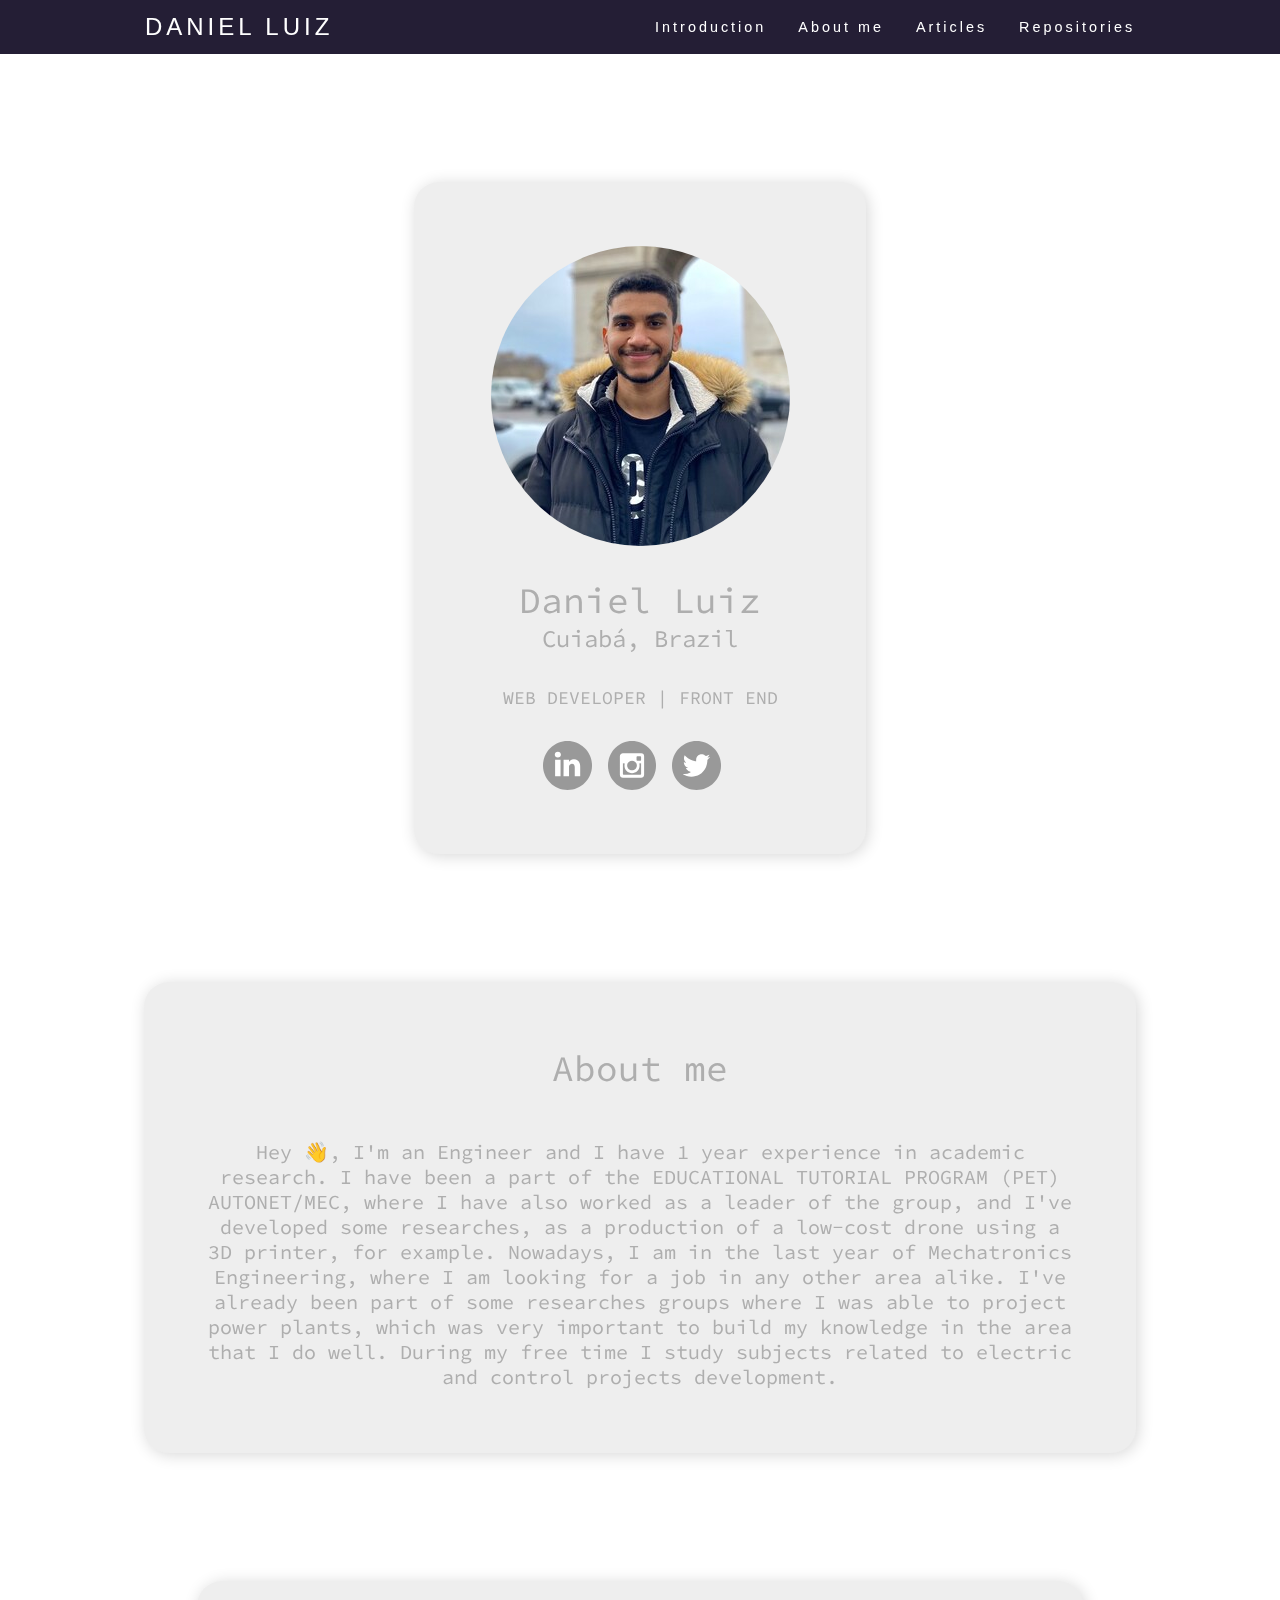
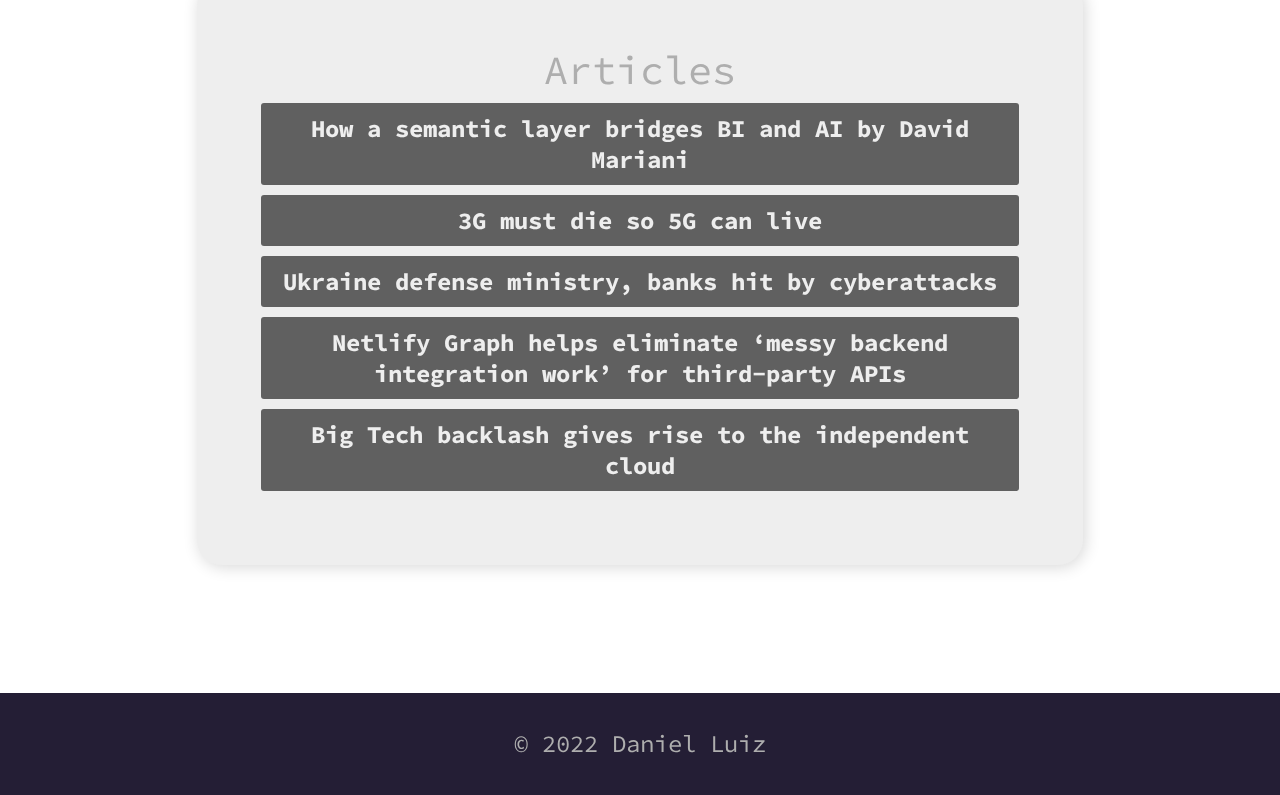
==== commit 81af9b76: "Alteração no código devido erro no gitpages." ====
--- a/index.html
+++ b/index.html
@@ -7,11 +7,11 @@
   <meta http-equiv="X-UA-Compatible" content="IE=edge">
   <meta name="viewport" content="width=device-width, initial-scale=1.0">
   <title>Personal Blog</title>
-  <link rel="icon" href="/assets/coding.png">
+  <link rel="icon" href="assets/coding.png">
   <link rel="preconnect" href="https://fonts.googleapis.com">
   <link rel="preconnect" href="https://fonts.gstatic.com" crossorigin>
   <link href="https://fonts.googleapis.com/css2?family=Source+Code+Pro&display=swap" rel="stylesheet">
-  <link rel="stylesheet" type="text/css" href="style.css">
+  <link rel="stylesheet" type="text/css" href="css/general.css">
 </head>
 <div class="back-image">
 
@@ -19,7 +19,7 @@
 
     <header>
       <nav>
-        <a class="links logo" href="">Daniel Luiz</a>
+        <a class="links logo" href="assets/coding.png">Daniel Luiz</a>
         <div class="mobile-menu">
           <div class="line1"></div>
           <div class="line2"></div>
@@ -36,14 +36,14 @@
 
     <div class="container">
       <div id="profile" class="profile box1">
-        <img class="profile-pic" src="/assets/profile.jpg" alt="profile picture">
+        <img class="profile-pic" src="assets/profile.jpg" alt="profile picture">
         <h1 class="title">Daniel Luiz</h1>
         <span>Cuiabá, Brazil</span>
         <p>WEB DEVELOPER | FRONT END</p>
         <ul class="social-media">
-          <li><a href="https://www.linkedin.com/in/daniel-luiz-dourados/" target="_blank"><img src="/assets/linkedin.svg" alt="LinkedIn"></a></li>
-          <li><a href="https://www.instagram.com/danielluizdourados/" target="_blank"><img src="/assets/instagram.svg" alt="Instagram"></a></li>
-          <li><a href="https://twitter.com/DanLuizD" target="_blank"><img src="/assets/twitter.svg" alt="Twitter"></a></li>
+          <li><a href="https://www.linkedin.com/in/daniel-luiz-dourados/" target="_blank"><img src="assets/linkedin.svg" alt="LinkedIn"></a></li>
+          <li><a href="https://www.instagram.com/danielluizdourados/" target="_blank"><img src="assets/instagram.svg" alt="Instagram"></a></li>
+          <li><a href="https://twitter.com/DanLuizD" target="_blank"><img src="assets/twitter.svg" alt="Twitter"></a></li>
         </ul>
       </div>
 
@@ -66,7 +66,7 @@
                   </div>
                   <div class="articleTimeContainer">Tuesday, February 15, 2022</div>
                 </div>
-                <img src="/assets/article1.jpg" alt="">
+                <img src="assets/article1.jpg" alt="">
               </div>
 
               <div class="articleContainer">
@@ -120,7 +120,7 @@
                   </div>
                   <div class="articleTimeContainer">Tuesday, February 15, 2022</div>
                 </div>
-                <img src="/assets/article2.jpg" alt="">
+                <img src="assets/article2.jpg" alt="">
               </div>
 
               <div class="articleContainer">
@@ -182,7 +182,7 @@
                   </div>
                   <div class="articleTimeContainer">Tuesday, February 15, 2022</div>
                 </div>
-                <img src="/assets/article3.jpg" alt="">
+                <img src="assets/article3.jpg" alt="">
               </div>
 
               <div class="articleContainer">
@@ -245,7 +245,7 @@
                   </div>
                   <div class="articleTimeContainer">Tuesday, February 15, 2022</div>
                 </div>
-                <img src="/assets/article4.jpg" alt="">
+                <img src="assets/article4.jpg" alt="">
               </div>
 
               <div class="articleContainer">
@@ -282,7 +282,7 @@
                   </div>
                   <div class="articleTimeContainer">Tuesday, February 15, 2022</div>
                 </div>
-                <img src="/assets/article5.jpg" alt="">
+                <img src="assets/article5.jpg" alt="">
               </div>
 
               <div class="articleContainer">
--- a/css/general.css
+++ b/css/general.css
@@ -0,0 +1,417 @@
+.about {
+  font-size: 20px;
+  -webkit-box-align: center;
+      -ms-flex-align: center;
+          align-items: center;
+  justify-items: center;
+  margin: 8rem;
+}
+
+.about p {
+  margin-top: 3rem;
+}
+
+.article {
+  max-width: 886px;
+  -webkit-box-sizing: border-box;
+          box-sizing: border-box;
+  margin: 0 auto;
+}
+
+.article ul {
+  margin-top: 3rem;
+}
+
+.article li {
+  display: -ms-grid;
+  display: grid;
+  -ms-grid-columns: 1fr 1fr;
+      grid-template-columns: 1fr 1fr;
+  text-align: left;
+  gap: 1rem;
+  color: #606060;
+  margin-left: 4.5rem;
+}
+
+.article li + li {
+  margin-top: 2rem;
+}
+
+.article img {
+  border-radius: 10px;
+}
+
+.article a {
+  text-decoration: none;
+  color: inherit;
+}
+
+.article h1 {
+  font-weight: normal;
+  margin-bottom: 0.5rem;
+  font-size: 2.5rem;
+}
+
+.articleHeader {
+  display: -ms-grid;
+  display: grid;
+}
+
+.articleHeader img {
+  place-self: center;
+  width: 50vw;
+  /* height: 100rem; */
+}
+
+.articleHeaderTop {
+  font-size: 1.5rem;
+  margin-bottom: 2rem;
+  color: #606060;
+}
+
+.articleDetails {
+  -ms-grid-row: 4;
+  -ms-grid-row-span: 1;
+  grid-row: 4/5;
+  margin-top: 0.5rem;
+  margin-bottom: 2rem;
+}
+
+.articleDetails a {
+  text-decoration: none;
+  color: #606060;
+}
+
+.articleTimeContainer {
+  color: #606060;
+}
+
+.articleContainer p {
+  color: #000000;
+  text-align: justify;
+  margin: 1rem;
+  line-height: 1.5rem;
+}
+
+.box1 {
+  background: #eee;
+  padding: 4rem;
+  -webkit-box-shadow: 2px 2px 16px rgba(0, 0, 0, 0.16);
+          box-shadow: 2px 2px 16px rgba(0, 0, 0, 0.16);
+  border-radius: 25px;
+  text-align: center;
+}
+
+.main {
+  display: -webkit-box;
+  display: -ms-flexbox;
+  display: flex;
+  -webkit-box-orient: vertical;
+  -webkit-box-direction: normal;
+      -ms-flex-direction: column;
+          flex-direction: column;
+}
+
+.details {
+  display: -webkit-box;
+  display: -ms-flexbox;
+  display: flex;
+  gap: 0.4rem;
+}
+
+.details img {
+  width: 2rem;
+  height: 2rem;
+  border-radius: 3rem;
+}
+
+.detailsDate {
+  display: -webkit-box;
+  display: -ms-flexbox;
+  display: flex;
+  -webkit-box-orient: vertical;
+  -webkit-box-direction: normal;
+      -ms-flex-direction: column;
+          flex-direction: column;
+}
+
+.detailsDate p, a {
+  font-size: 0.9rem;
+}
+
+.user a {
+  margin-bottom: 0.5rem;
+}
+
+.content {
+  font-size: 1.5rem;
+}
+
+.copy {
+  font-size: 24px;
+  color: #eee;
+  text-shadow: 2px 2px 16px black;
+  margin: 25vh;
+  text-align: center;
+}
+
+.links {
+  color: #fff;
+  text-decoration: none;
+  -webkit-transition: 0.3s;
+  transition: 0.3s;
+}
+
+.links:hover {
+  opacity: 0.5;
+}
+
+.logo {
+  font-size: 24px;
+  text-transform: uppercase;
+  letter-spacing: 4px;
+}
+
+.accordionItem {
+  display: block;
+  width: 100%;
+  -webkit-box-sizing: border-box;
+          box-sizing: border-box;
+  font-family: "Source Code Pro", monospace;
+}
+
+.accordionItemTitle {
+  cursor: pointer;
+  margin: 0px 0px 10px 0px;
+  padding: 10px;
+  background: #606060;
+  color: #eee;
+  width: 100%;
+  border-radius: 3px;
+  -webkit-box-sizing: border-box;
+          box-sizing: border-box;
+}
+
+.hidden .accordionItemContent {
+  height: 0px;
+  -webkit-transition: height 1s ease-out;
+  transition: height 1s ease-out;
+  -webkit-transform: scaleY(0);
+  transform: scaleY(0);
+  display: block;
+}
+
+.visible .accordionItemContent {
+  padding: 20px;
+  /* background-color: #fff; */
+  /* border: 1px solid #ddd; */
+  width: 100%;
+  margin: 0px 0px 10px 0px;
+  display: block;
+  -webkit-transform: scaleY(1);
+  transform: scaleY(1);
+  -webkit-transform-origin: top;
+  transform-origin: top;
+  -webkit-transition: -webkit-transform 0.4s ease-out;
+  -webkit-transition: -webkit-transform 0.4s ease;
+  transition: -webkit-transform 0.4s ease;
+  transition: transform 0.4s ease;
+  transition: transform 0.4s ease, -webkit-transform 0.4s ease;
+  -webkit-box-sizing: border-box;
+          box-sizing: border-box;
+}
+
+.visible .accordionItemTitle {
+  margin: 0px;
+  -webkit-border-top-left-radius: 3px;
+  -webkit-border-top-right-radius: 3px;
+  -moz-border-radius-topleft: 3px;
+  -moz-border-radius-topright: 3px;
+  border-top-left-radius: 3px;
+  border-top-right-radius: 3px;
+  -webkit-border-bottom-right-radius: 0px;
+  -webkit-border-bottom-left-radius: 0px;
+  -moz-border-radius-bottomright: 0px;
+  -moz-border-radius-bottomleft: 0px;
+  border-bottom-right-radius: 0px;
+  border-bottom-left-radius: 0px;
+  background-color: #404040;
+  color: #eee;
+}
+
+.nav-list {
+  list-style: none;
+  display: -webkit-box;
+  display: -ms-flexbox;
+  display: flex;
+}
+
+.nav-list li {
+  letter-spacing: 3px;
+  margin-left: 32px;
+}
+
+.mobile-menu {
+  display: none;
+  cursor: pointer;
+}
+
+.mobile-menu div {
+  width: 32px;
+  height: 2px;
+  background: #fff;
+  margin: 8px;
+}
+
+.footer {
+  display: -webkit-box;
+  display: -ms-flexbox;
+  display: flex;
+  margin-top: 8rem;
+  background: #241e35;
+  width: 100vw;
+  height: 8vw;
+  -webkit-box-align: center;
+      -ms-flex-align: center;
+          align-items: center;
+  -webkit-box-pack: center;
+      -ms-flex-pack: center;
+          justify-content: center;
+  font-size: 1.5rem;
+}
+
+.profile {
+  max-width: 452px;
+  -webkit-box-sizing: border-box;
+          box-sizing: border-box;
+  margin: 0 auto;
+  -webkit-box-align: center;
+      -ms-flex-align: center;
+          align-items: center;
+  margin-top: 8rem;
+}
+
+.profile-pic {
+  border-radius: 50%;
+  margin: 0 auto 2rem auto;
+}
+
+.profile span {
+  font-size: 24px;
+}
+
+.profile p {
+  font-size: 18px;
+  margin-top: 2rem;
+  margin-bottom: 2rem;
+}
+
+.social-media {
+  display: -webkit-box;
+  display: -ms-flexbox;
+  display: flex;
+  -webkit-box-pack: center;
+      -ms-flex-pack: center;
+          justify-content: center;
+}
+
+.social-media li {
+  margin-right: 1rem;
+  width: 15%;
+}
+
+.title {
+  font-size: 36px;
+  font-weight: normal;
+}
+
+* {
+  margin: 0;
+  padding: 0;
+}
+
+img {
+  display: block;
+  max-width: 100%;
+}
+
+body {
+  font-family: "Source Code Pro", monospace;
+  background: url("assets/background.jpg") no-repeat fixed top center;
+  background-size: cover;
+  display: -ms-grid;
+  display: grid;
+  -webkit-box-align: center;
+      -ms-flex-align: center;
+          align-items: center;
+  justify-items: center;
+  height: 100vh;
+  color: #aeaeae;
+  scroll-behavior: smooth;
+  overflow-x: hidden;
+}
+
+body::-webkit-scrollbar {
+  width: 10px;
+  height: 10px;
+}
+
+body::-webkit-scrollbar-track {
+  background: #241e35;
+}
+
+body::-webkit-scrollbar-thumb {
+  background-color: #3b1936;
+  border-radius: 4px;
+}
+
+li {
+  list-style: none;
+}
+
+@-webkit-keyframes fadeVisibility {
+  0% {
+    opacity: 0;
+  }
+  100% {
+    opacity: 1;
+    -webkit-transform: opacity linear;
+            transform: opacity linear;
+  }
+}
+
+@keyframes fadeVisibility {
+  0% {
+    opacity: 0;
+  }
+  100% {
+    opacity: 1;
+    -webkit-transform: opacity linear;
+            transform: opacity linear;
+  }
+}
+
+nav {
+  display: -webkit-box;
+  display: -ms-flexbox;
+  display: flex;
+  -ms-flex-pack: distribute;
+      justify-content: space-around;
+  -webkit-box-align: center;
+      -ms-flex-align: center;
+          align-items: center;
+  font-family: -apple-system, BlinkMacSystemFont, "Segoe UI", Roboto, Oxygen, Ubuntu, Cantarell, "Open Sans", "Helvetica Neue", sans-serif;
+  background: #241e35;
+  width: 100vw;
+  height: 6vh;
+}
+
+.container {
+  padding: 0 16px;
+}
+
+.back-image {
+  -webkit-backdrop-filter: blur(2px);
+          backdrop-filter: blur(2px);
+}
+/*# sourceMappingURL=general.css.map */